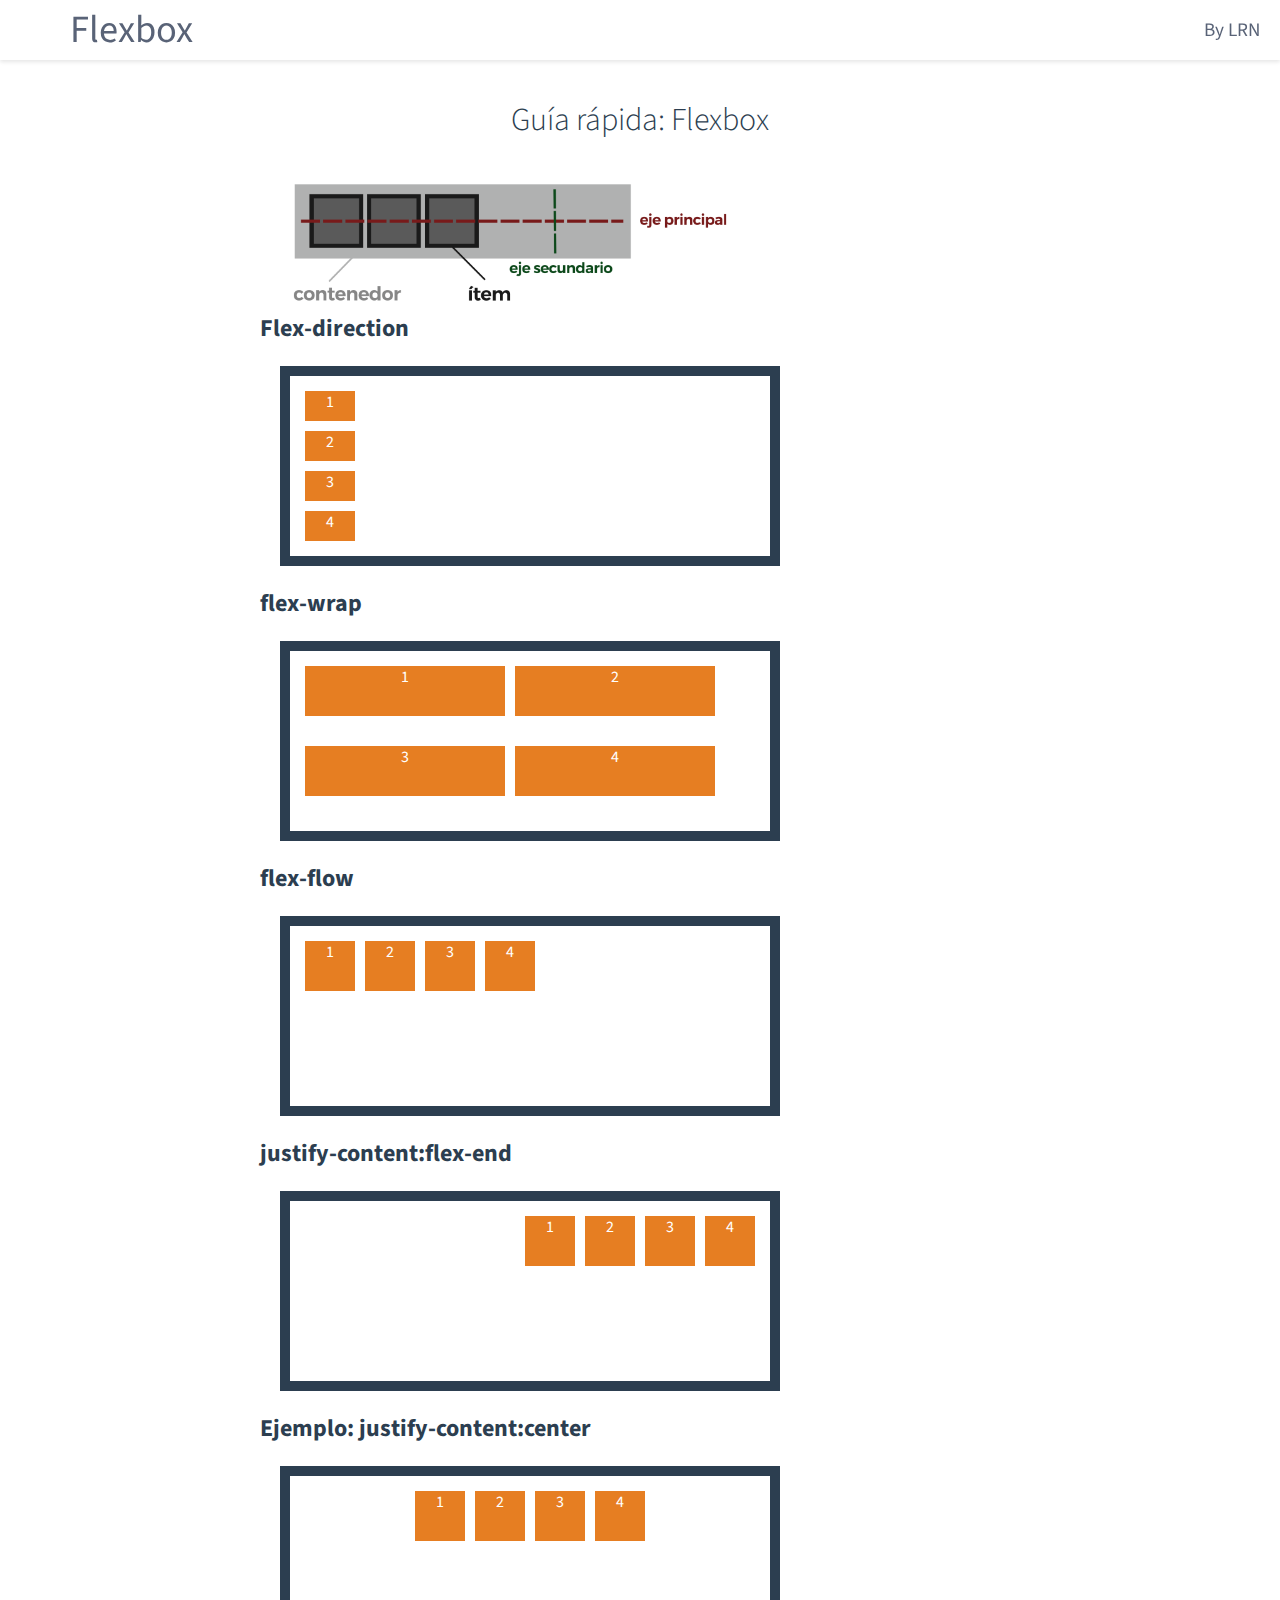
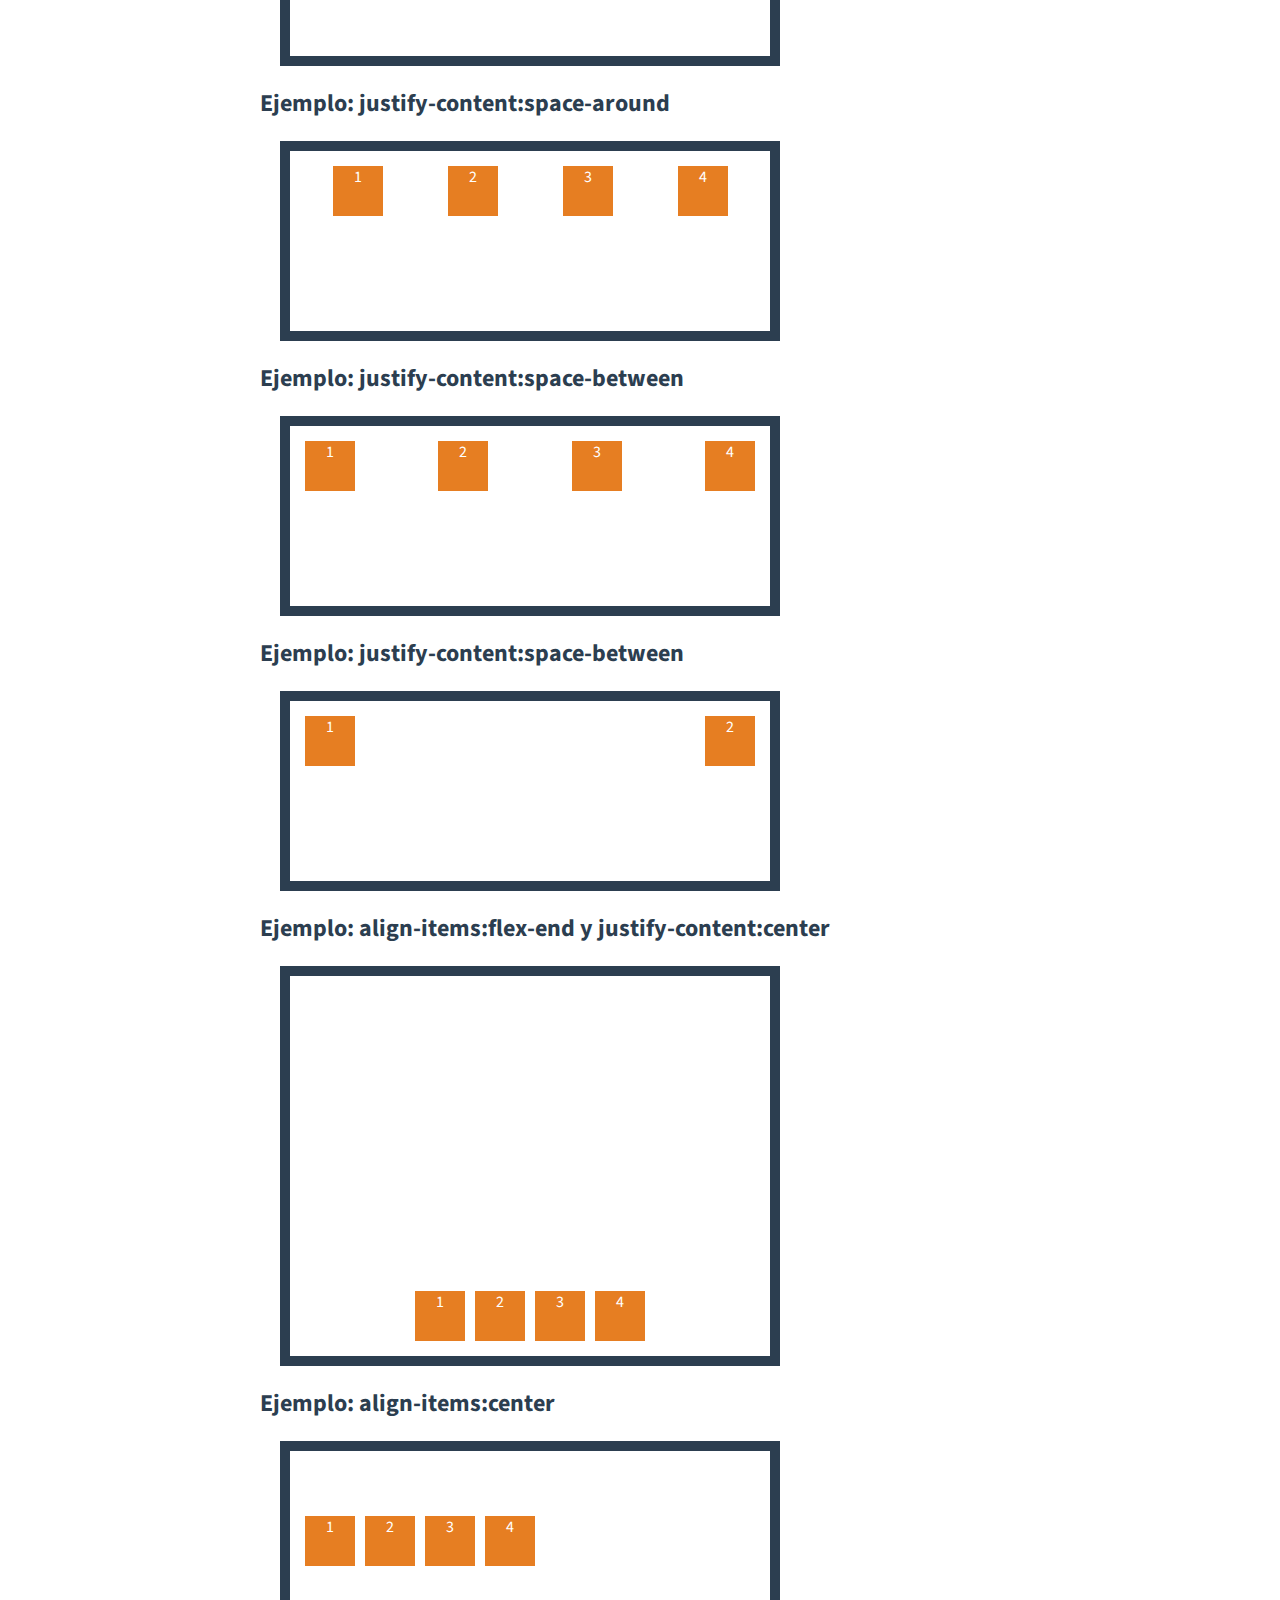
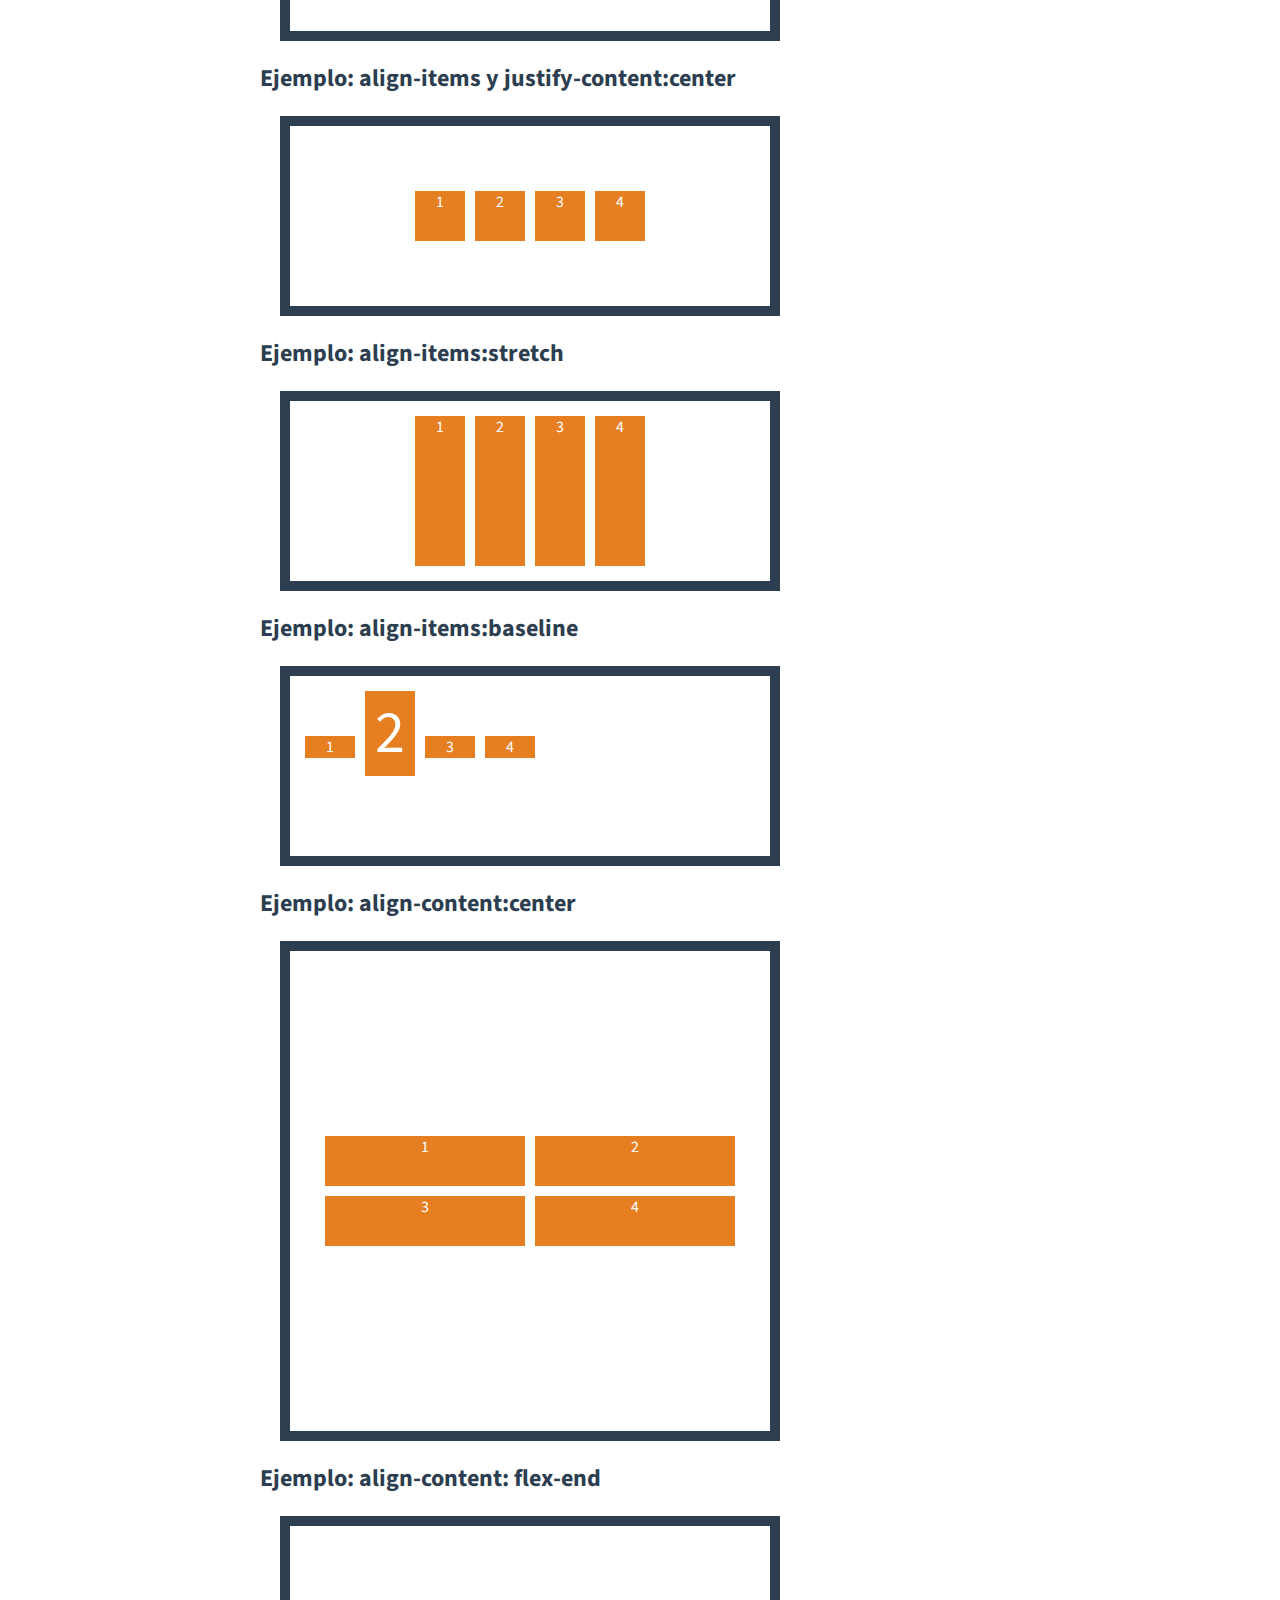
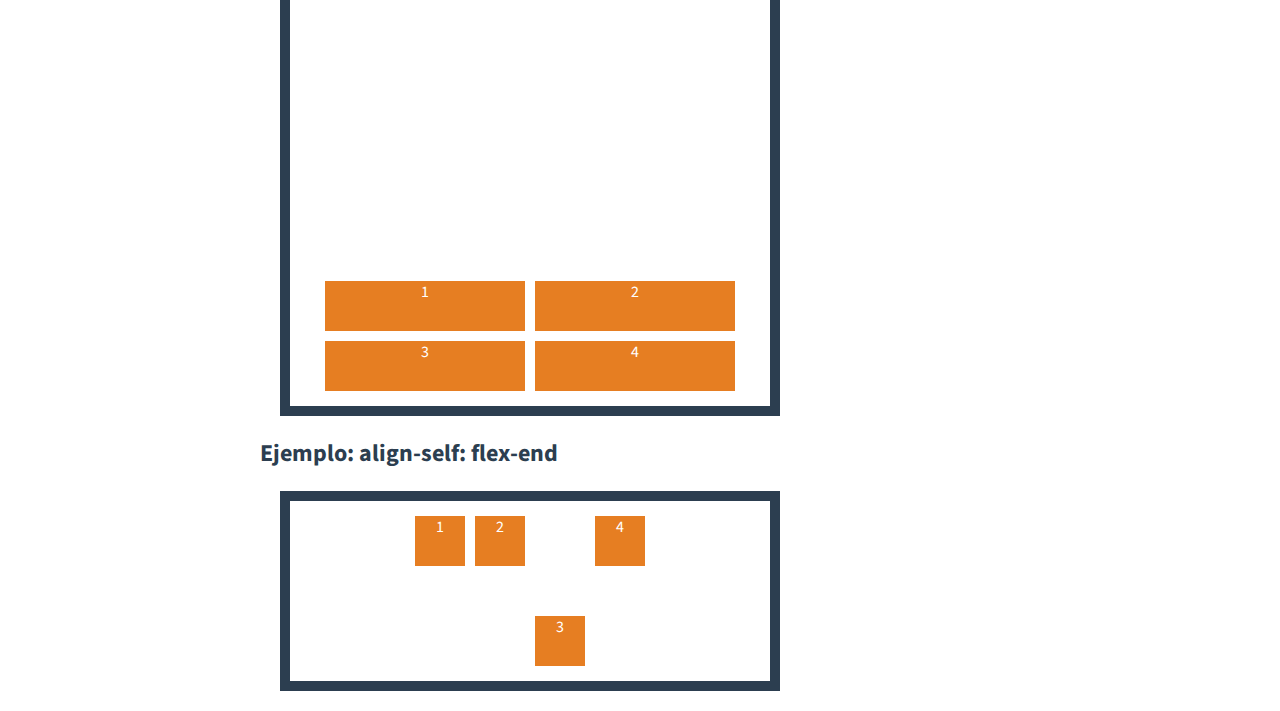
==== flexbox.html @ 5bc09321 "Reestructurando carpetas" ====
<!DOCTYPE html>
<html lang="en">
<head>
	<meta charset="UTF-8">
	<meta name="viewport" content="width=device-width, initial-scale=1.0">
	<meta http-equiv="X-UA-Compatible" content="ie=edge">
	<title>Guía Rápida | Flexbox</title>
	<link href="https://fonts.googleapis.com/css?family=Source+Sans+Pro:300,400,600,700&display=swap" rel="stylesheet">
	<link rel="stylesheet" href="css/base.css">
	<link rel="stylesheet" href="css/flexbox.css">
</head>
<body>
	<header class="header">
		<ul>
			<li class="header-left">
				<img src="assets/icon/css3.svg" alt="">
				<p class="text">Flexbox</p>
			</li>
			<li class="header-right">By LRN</li>
		</ul>
	</header>
	<div class="container">
		<main class="main">
			<div class="main-banner">
				<img class="main-img" src="assets/icon/css3.svg" alt="">
				<h1 class="main-title">Guía rápida: Flexbox</h1>
			</div>
			<div class="main-definition">
				<img class="main-definition-img" src="assets/flex-direction.png" alt="">
				<p class="main-description"></p>
			</div>
		</main>
		<section class="section-examples">
			<div class="example">
				<h2>Flex-direction</h2>
				<div class="contenedor flex-content1">
					<div class="elemento element-flex1">1</div>
					<div class="elemento element-flex1">2</div>
					<div class="elemento element-flex1">3</div>
					<div class="elemento element-flex1">4</div>
				</div>
			</div>
			<div class="example">
				<h2>flex-wrap</h2>
				<div class="contenedor flex-content2">
					<div class="elemento element-flex2">1</div>
					<div class="elemento element-flex2">2</div>
					<div class="elemento element-flex2">3</div>
					<div class="elemento element-flex2">4</div>
				</div>
			</div>
			<div class="example">
				<h2>flex-flow</h2>
				<div class="contenedor flex-content3">
					<div class="elemento element-flex3">1</div>
					<div class="elemento element-flex3">2</div>
					<div class="elemento element-flex3">3</div>
					<div class="elemento element-flex3">4</div>
				</div>
			</div>
			<div class="example">
				<h2>justify-content:flex-end </h2>
				<div class="contenedor flex-content4">
					<div class="elemento element-flex4">1</div>
					<div class="elemento element-flex4">2</div>
					<div class="elemento element-flex4">3</div>
					<div class="elemento element-flex4">4</div>
				</div>
			</div>
			<div class="example">
				<h2>Ejemplo: justify-content:center</h2>
				<div class="contenedor flex-content5">
					<div class="elemento element-flex5">1</div>
					<div class="elemento element-flex5">2</div>
					<div class="elemento element-flex5">3</div>
					<div class="elemento element-flex5">4</div>
				</div>
			</div>
			<div class="example">
				<h2>Ejemplo: justify-content:space-around</h2>
				<div class="contenedor flex-content6">
					<div class="elemento element-flex6">1</div>
					<div class="elemento element-flex6">2</div>
					<div class="elemento element-flex6">3</div>
					<div class="elemento element-flex6">4</div>
				</div>
			</div>
			<div class="example">
				<h2>Ejemplo: justify-content:space-between</h2>
				<div class="contenedor flex-content7">
					<div class="elemento element-flex7">1</div>
					<div class="elemento element-flex7">2</div>
					<div class="elemento element-flex7">3</div>
					<div class="elemento element-flex7">4</div>
				</div>
			</div>
			<div class="example">
				<h2>Ejemplo: justify-content:space-between</h2>
				<div class="contenedor flex-content8">
					<div class="elemento element-flex8">1</div>
					<div class="elemento element-flex8">2</div>
				</div>
			</div>
			<div class="example">
				<h2>Ejemplo: align-items:flex-end y justify-content:center</h2>
				<div class="contenedor flex-content9">
					<div class="elemento element-flex9">1</div>
					<div class="elemento element-flex9">2</div>
					<div class="elemento element-flex9">3</div>
					<div class="elemento element-flex9">4</div>
				</div>
			</div>
			<div class="example">
				<h2>Ejemplo: align-items:center</h2>
				<div class="contenedor flex-content10">
					<div class="elemento element-flex10">1</div>
					<div class="elemento element-flex10">2</div>
					<div class="elemento element-flex10">3</div>
					<div class="elemento element-flex10">4</div>
				</div>
			</div>
			<div class="example">
				<h2>Ejemplo: align-items y justify-content:center</h2>
				<div class="contenedor flex-content11">
					<div class="elemento element-flex11">1</div>
					<div class="elemento element-flex11">2</div>
					<div class="elemento element-flex11">3</div>
					<div class="elemento element-flex11">4</div>
				</div>
			</div>
			<div class="example">
				<h2>Ejemplo: align-items:stretch</h2>
				<div class="contenedor flex-content12">
					<div class="elemento element-flex12">1</div>
					<div class="elemento element-flex12">2</div>
					<div class="elemento element-flex12">3</div>
					<div class="elemento element-flex12">4</div>
				</div>
			</div>
			<div class="example">
				<h2>Ejemplo: align-items:baseline</h2>
				<div class="contenedor flex-content13">
					<div class="elemento element-flex13">1</div>
					<div class="elemento element-flex13 elemento2">2</div>
					<div class="elemento element-flex13">3</div>
					<div class="elemento element-flex13">4</div>
				</div>
			</div>
			<div class="example">
				<h2>Ejemplo: align-content:center</h2>
				<div class="contenedor flex-content14">
					<div class="elemento element-flex14">1</div>
					<div class="elemento element-flex14">2</div>
					<div class="elemento element-flex14">3</div>
					<div class="elemento element-flex14">4</div>
				</div>
			</div>
			<div class="example">
				<h2>Ejemplo: align-content: flex-end</h2>
				<div class="contenedor flex-content15">
					<div class="elemento element-flex15">1</div>
					<div class="elemento element-flex15">2</div>
					<div class="elemento element-flex15">3</div>
					<div class="elemento element-flex15">4</div>
				</div>
			</div>
			<div class="example">
				<h2>Ejemplo: align-self: flex-end</h2>
				<div class="contenedor flex-content16">
					<div class="elemento element-flex16">1</div>
					<div class="elemento element-flex16">2</div>
					<div class="elemento element-flex16 elemento3">3</div>
					<div class="elemento element-flex16">4</div>
				</div>
			</div>
		</section>
	</div>
</body>
</html>
---- css/base.css ----
* {
  padding: 0;
  margin: 0;
  border: 0;
  outline: 0;
  box-sizing: border-box;
  font-family: 'Source Sans Pro', sans-serif;
  color: #596377; 
}

a, 
a:link, 
a:visited, 
a:hover,
a:active {
  color: inherit;
  text-decoration:none;
}

ol,
ul {
  list-style: none;
}

h1, h2, h3 {
  color: #2c3e50;
}

/** Header **/

.header {
  background-color: #FFF;  
  position: sticky;
  top: 0;
  z-index: 100;  
  box-shadow: 0px 2px 4px rgba(0,0,0,0.1);
  width: 100%;  
}

.header ul {
  height: 60px;
  display: flex;
  justify-content: space-between;
  align-items: center;
  padding: 0 20px;
}

.header-left {
  display: flex;
  align-items: center;
}

.header-left img {
  width: 30px;
}

.header-left .text {
  margin-left: 10px;
  font-size: 1.6em;
}

.header-left img {
  max-width: 40px;
}

.header-right {
  font-size: 1.2em;
}

@media screen and (min-width: 760px) {
  .header-left img {
    width: 40px;
  }

  .header-left .text {
    font-size: 2.4em;    
  }
}

/* Main */
.container {
  max-width: 350px;
  margin: 0 auto;
}

.main-banner {
  display: flex;
  justify-content: center;
  align-items: center;
  margin: 30px auto;
}

.main-title {
  font-weight: 300;
  font-size: 2em;
}

.main-img {
  height: 60px;
}

.main-definition-img { max-width: 300px;}


@media (min-width: 768px) {
  .container { max-width: 760px; }
  .main-definition-img { max-width: 500px;}
}

@media screen and (min-width: 1366px) {
  .container { max-width: 1200px; }
}

@media screen and (min-width: 1440px) {
  .container { max-width: 1400px; }
}

@media screen and (max-width: 320px) {
  .container {
    max-width: 300px;
  }
}
---- css/flexbox.css ----
.contenedor { 
			width: 500px;
			height: 200px;
			background: #FFF;
			padding: 10px;
			border: 10px solid #2C3E50;
			margin: 20px;
		}

		.elemento {
			color: #FFF;
			margin: 5px;
			background: #E67E22;
			text-align: center;
			
			/*height: 50px;*/
		}

		.element-flex1 {
			width: 50px;
			height: 50px;
		}

		.flex-content1 {
			display: flex;
			/* flex-direction: row | column | row-reverse | column-reverse*/
			flex-direction: column;
		}

		.flex-content2 {
			display: flex;
			/* Si un elemento no cabe lo baja si es wrap, si es no-wrap se ajusta a una linea no respeta el ancho y no los centra, va de izquierda a derecha*/
			/* flex-wrap: no-wrap | wrap | wrap-reverse */
			flex-wrap: wrap;
		}

		.element-flex2 {
			width: 200px;
			height: 50px;
		}
		
		.flex-content3 {
			display: flex;
			/* flex-flow: Es un atajo de flex-direction y flex-wrap */
			flex-flow: row wrap;
		}

		.element-flex3 {
			width: 50px;
			height: 50px;
		}

		.flex-content4 {
			display: flex;
			/* justify-content: flex-start | flex-end | center | space-around | space-between */
			justify-content: flex-end;
		}

		.element-flex4 {
			width: 50px;
			height: 50px;
		}

		.flex-content5 {
			display: flex;
			justify-content: center;
		}

		.element-flex5 {
			width: 50px;
			height: 50px;
		}

		.flex-content6 {
			display: flex;
			justify-content: space-around;
		}

		.element-flex6 {
			width: 50px;
			height: 50px;
		}
		
		.flex-content7 {
			display: flex;
			justify-content: space-between;
		}
		.element-flex7 {
			width: 50px;
			height: 50px;
		}
		.flex-content8 {
			display: flex;
			justify-content: space-between;
		}
		.element-flex8 {
			width: 50px;
			height: 50px;
		}
		.flex-content9 {
			display: flex;
			height: 400px;
			/* Posicionar verticalmente, en una sola linea */
			/* align-items: flex-start | flex-end | center | stretch | baseline */
			align-items: flex-end;
			justify-content: center;
		}
		.element-flex9 {
			width: 50px;
			height: 50px;
		}
		.flex-content10 {
			display: flex;
			align-items: center;
		}
		.element-flex10 {
			width: 50px;
			height: 50px;
		}
		.flex-content11 {
			display: flex;
			justify-content: center;
			align-items: center;
		}
		.element-flex11 {
			width: 50px;
			height: 50px;
		}
		.flex-content12 {
			display: flex;
			justify-content: center;
			/* abarca el 100% de vertical */
			align-items: stretch;
		}
		.element-flex12 {
			width: 50px;
			/*altura automatico;*/
		}
		.flex-content13 {
			display: flex;
			/* el CONTENIDO de su elemento esta alineado*/
			align-items:baseline;
		}
		.elemento2 {
			font-size: 60px;
		}
		.element-flex13 {
			width: 50px;
			
		}
		.flex-content14 {
			height: 500px;
			display: flex;
			
			flex-wrap: wrap;
			justify-content: center;
			/* Alinea grupos de elementos*/
			/* align-content: flex-start | flex-end | center | stretch | space-between | space-around */
			align-content: center;
		}
		.element-flex14 {
			width: 200px;
			height: 50px;
		}
		.flex-content15 {
			height: 500px;
			display: flex;
			
			flex-wrap: wrap;
			justify-content: center;
			align-content: flex-end;
		}
		.element-flex15 {
			width: 200px;
			height: 50px;
		}
		.flex-content16 {
			height: 200px;
			display: flex;
			justify-content: center;
			align-content: center;
		}
		.element-flex16 {
			width: 50px;
			height: 50px;
		}
		.elemento3 {
			/* align-self: flex-start | flex-end | center | stretch | baseline */
			align-self: flex-end;
		}
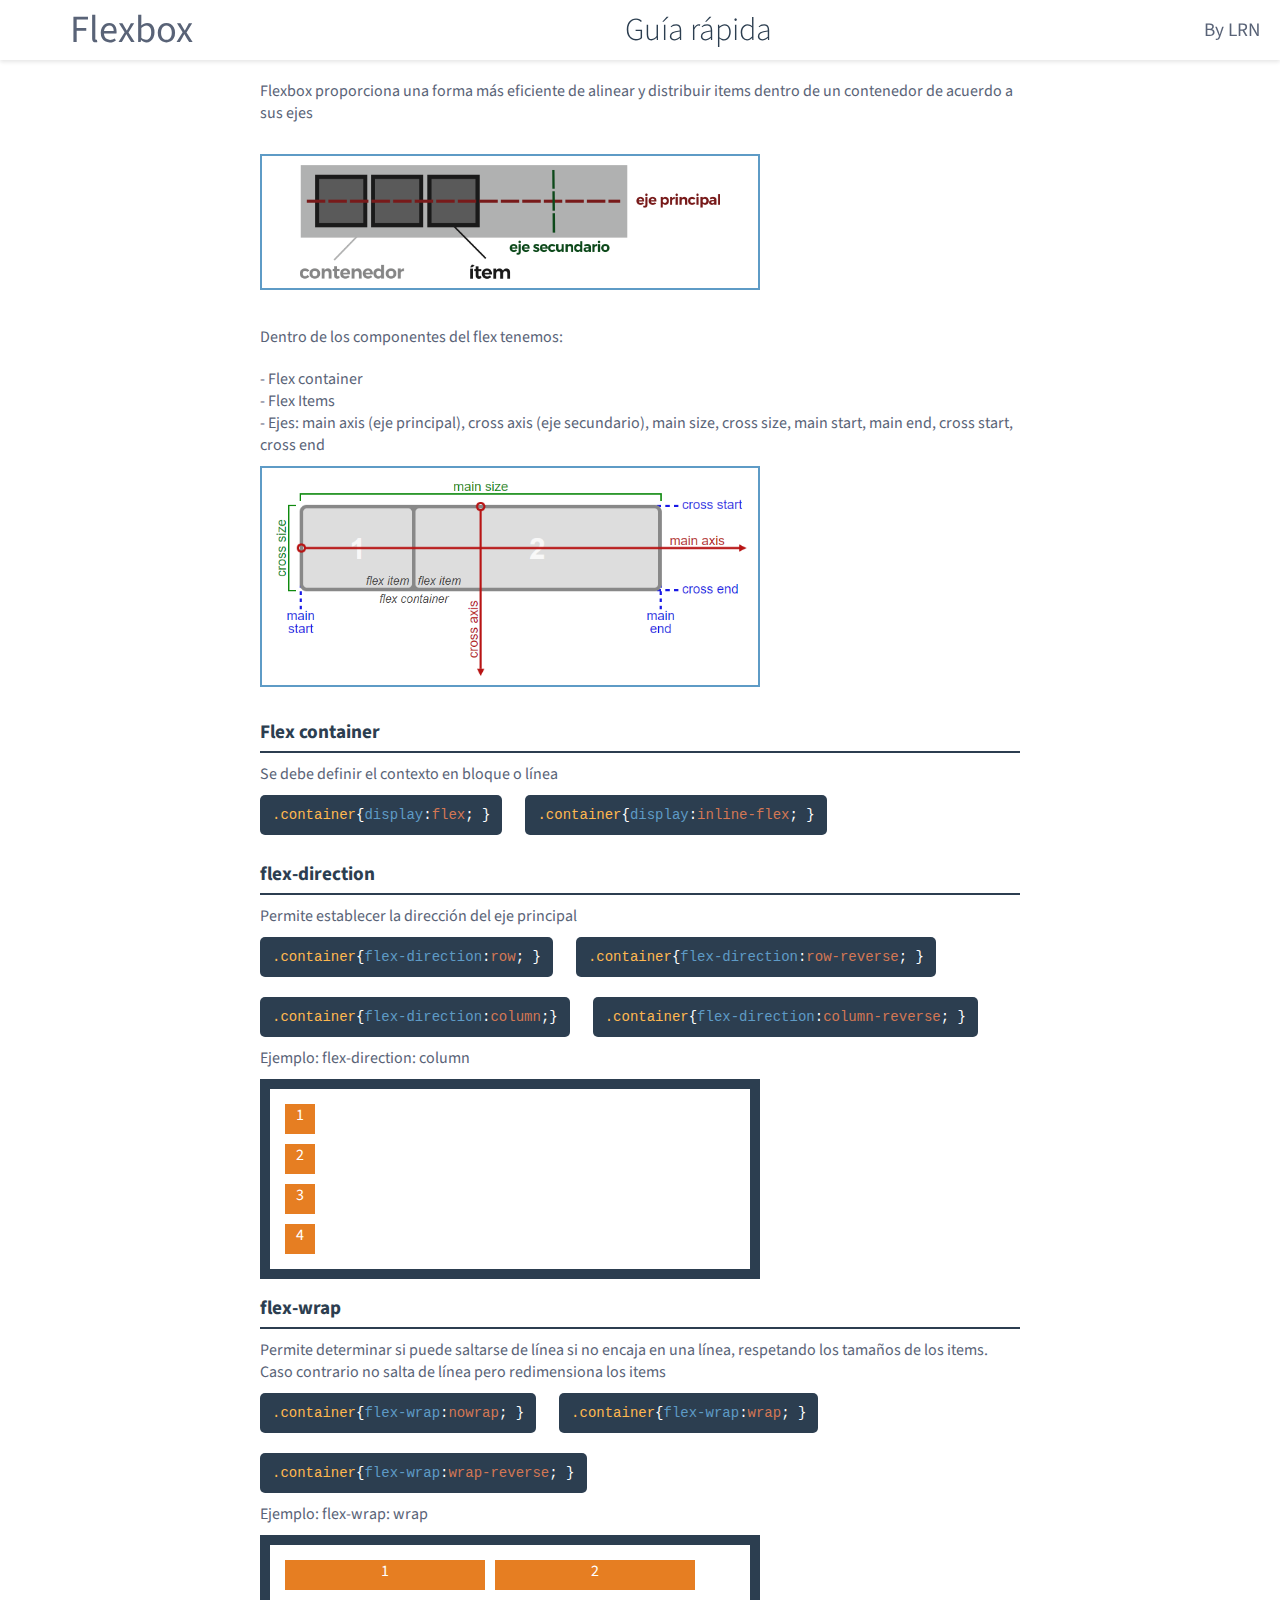
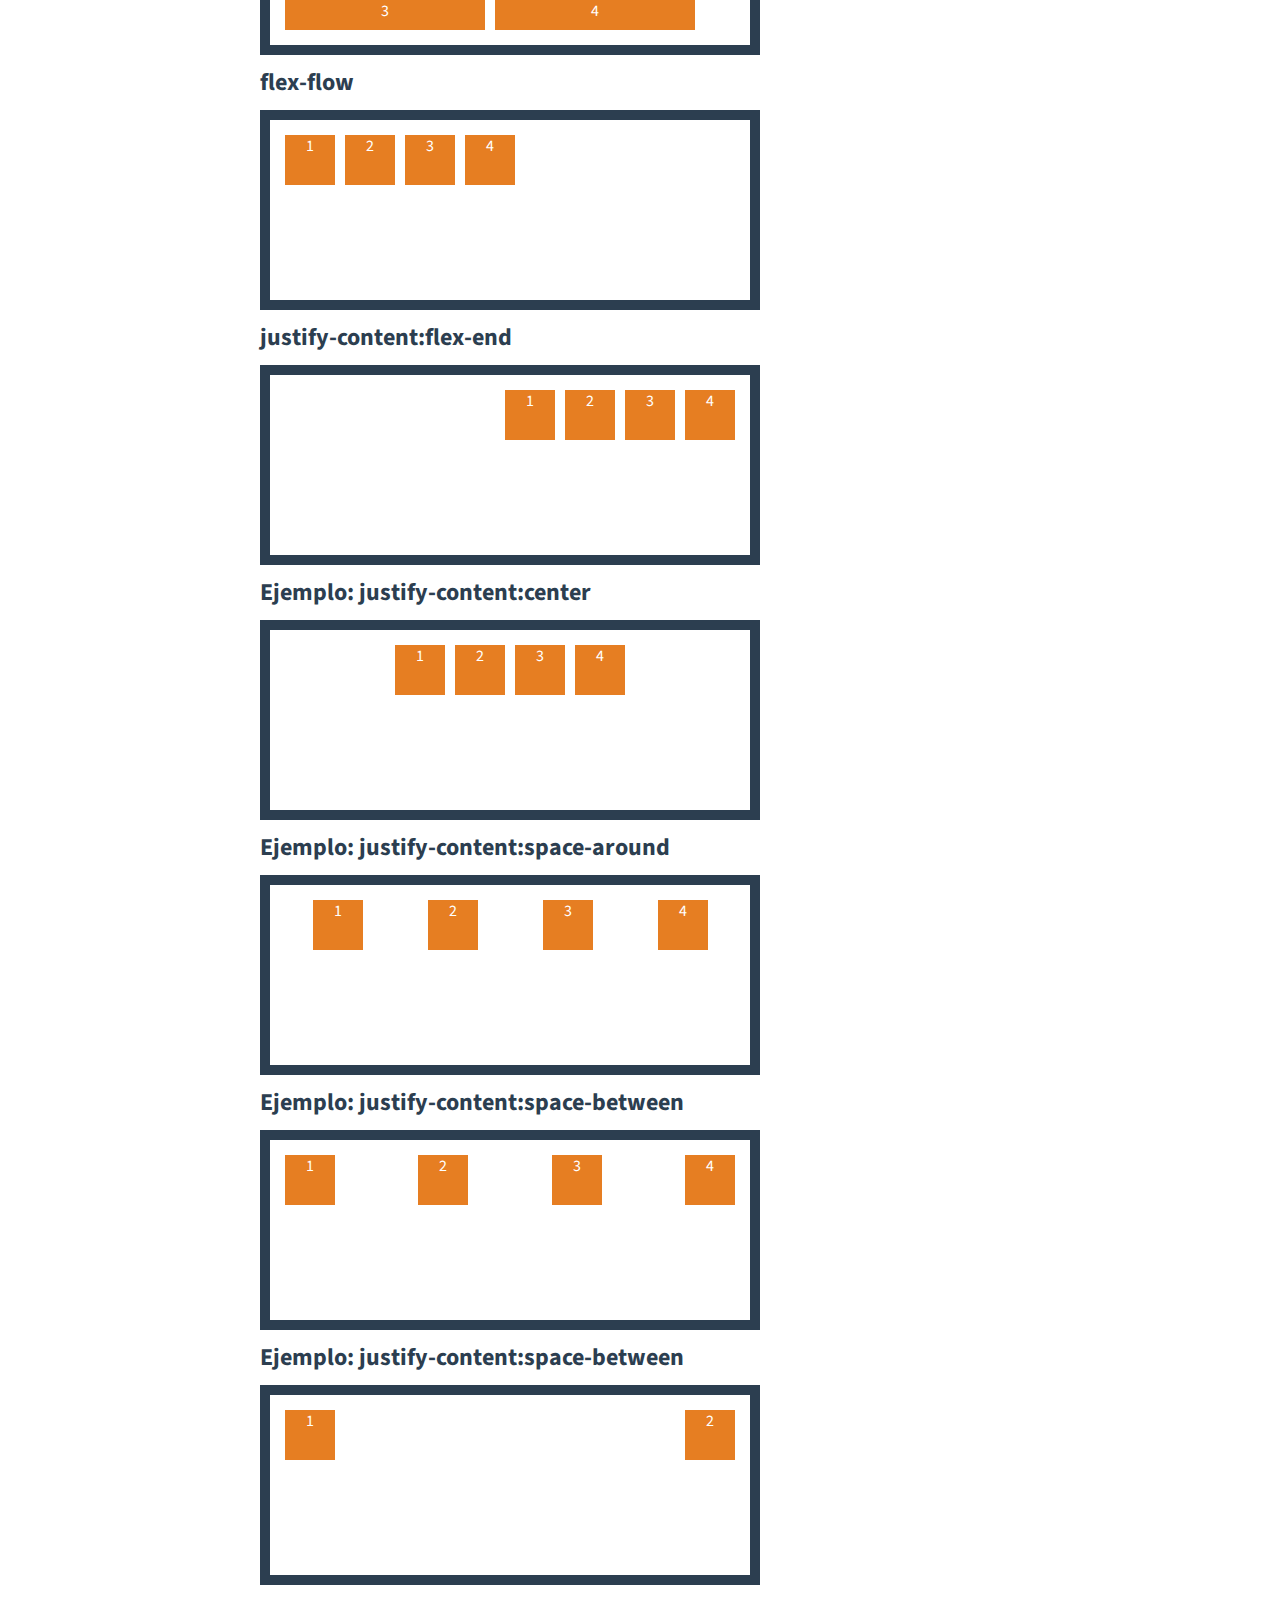
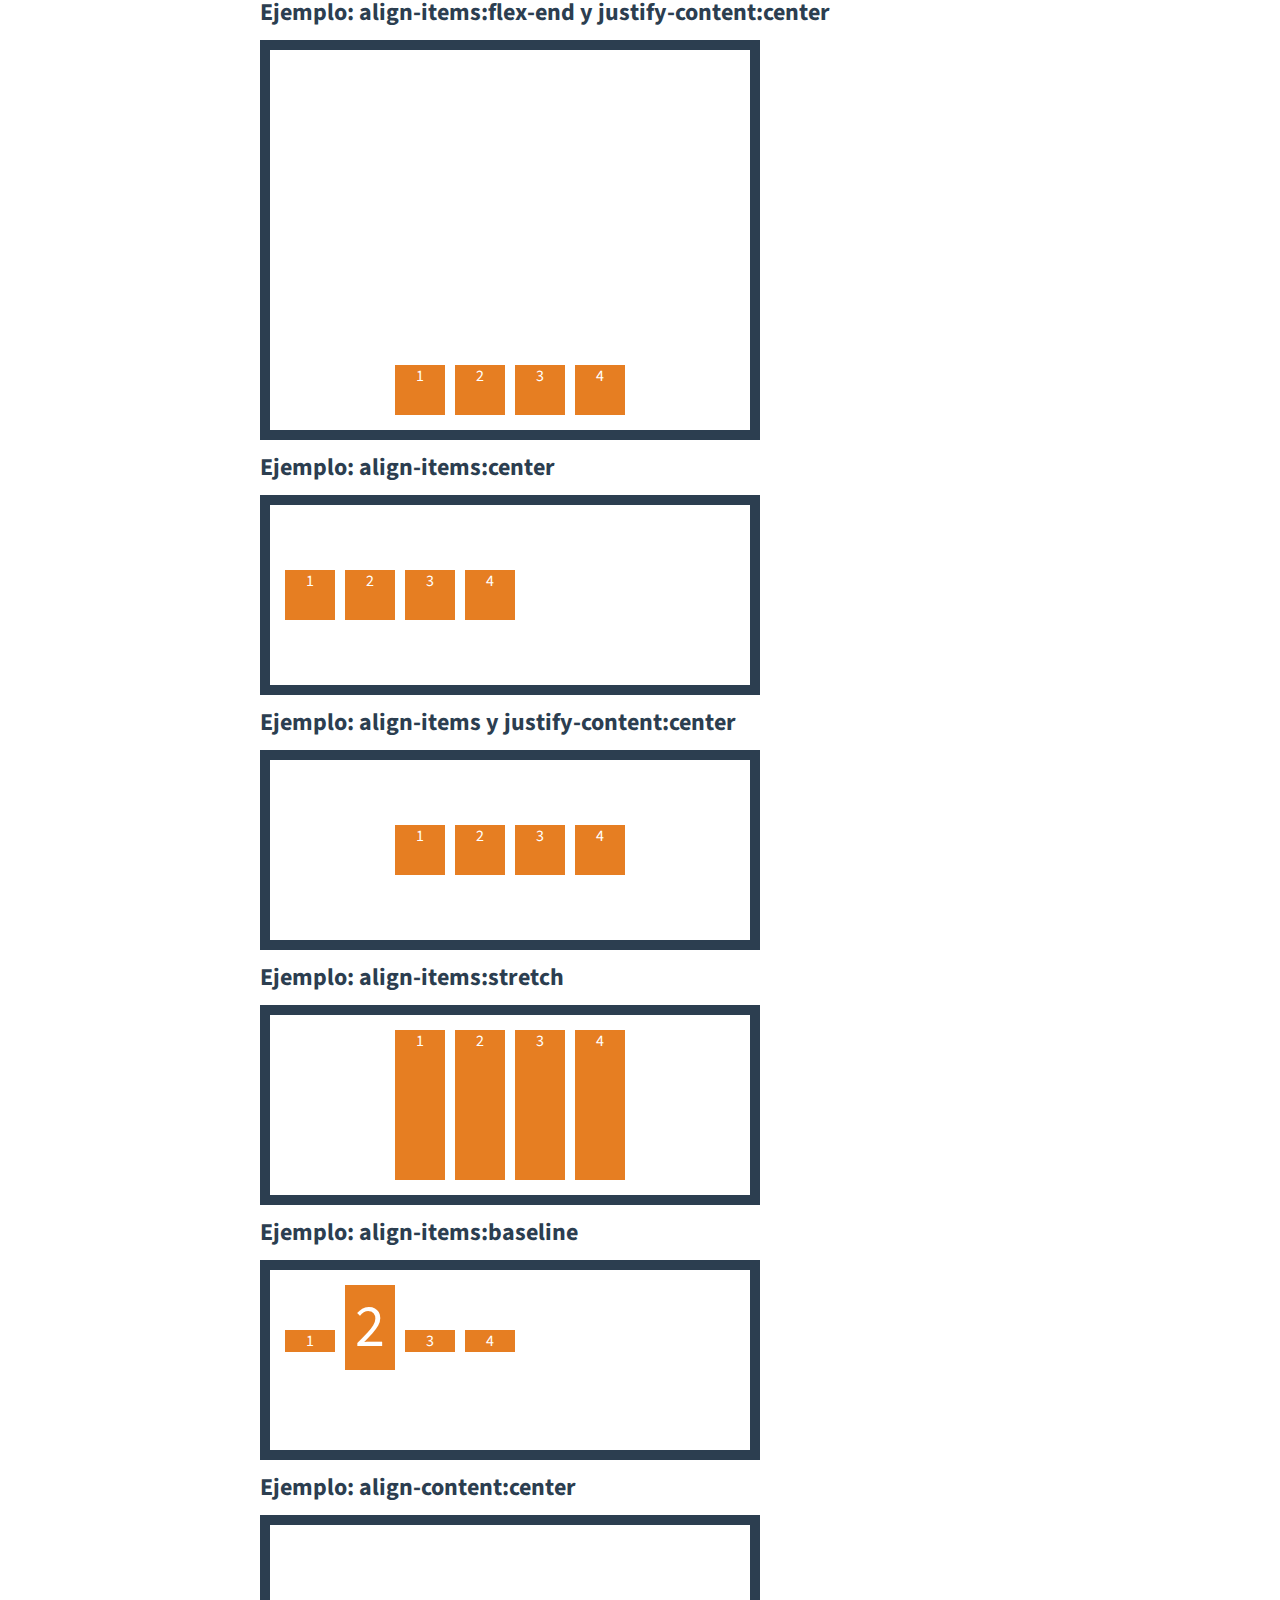
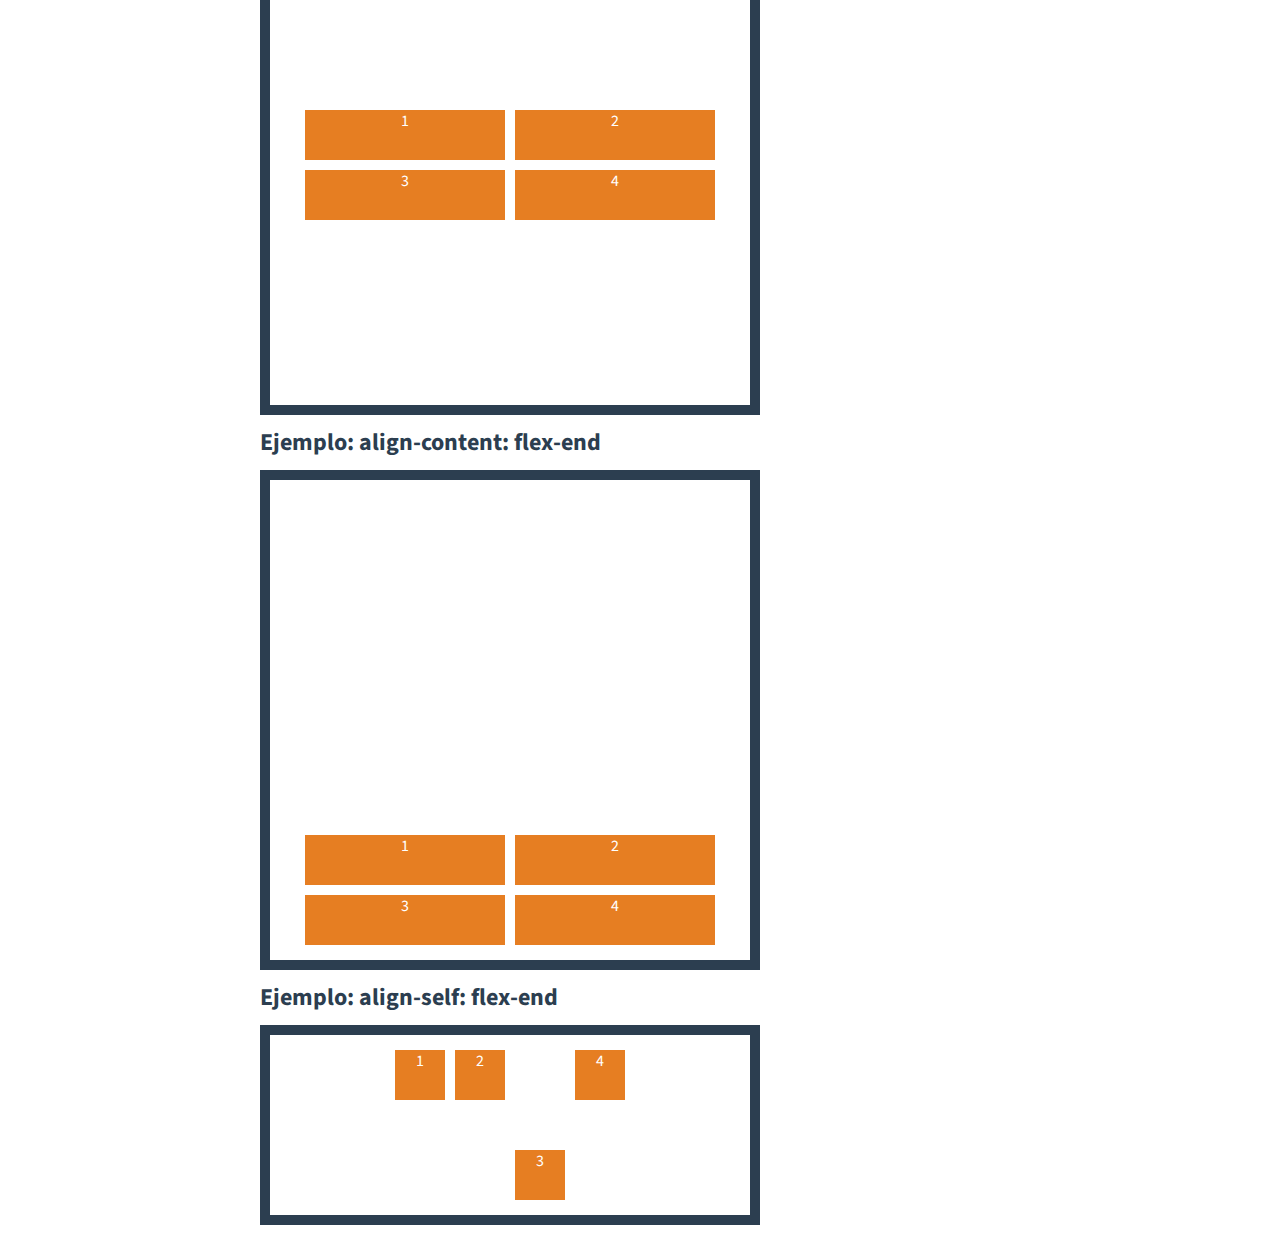
==== commit 64612f72: "Avance de ejemplos" ====
--- a/flexbox.html
+++ b/flexbox.html
@@ -5,6 +5,7 @@
 	<meta name="viewport" content="width=device-width, initial-scale=1.0">
 	<meta http-equiv="X-UA-Compatible" content="ie=edge">
 	<title>Guía Rápida | Flexbox</title>
+	<link rel="icon" type="image/jpg" href="/assets/icon/css3.jpg">
 	<link href="https://fonts.googleapis.com/css?family=Source+Sans+Pro:300,400,600,700&display=swap" rel="stylesheet">
 	<link rel="stylesheet" href="css/base.css">
 	<link rel="stylesheet" href="css/flexbox.css">
@@ -16,23 +17,70 @@
 				<img src="assets/icon/css3.svg" alt="">
 				<p class="text">Flexbox</p>
 			</li>
+			<li><h1 class="main-title">Guía rápida</h1></li>
 			<li class="header-right">By LRN</li>
 		</ul>
 	</header>
 	<div class="container">
 		<main class="main">
-			<div class="main-banner">
-				<img class="main-img" src="assets/icon/css3.svg" alt="">
-				<h1 class="main-title">Guía rápida: Flexbox</h1>
-			</div>
 			<div class="main-definition">
-				<img class="main-definition-img" src="assets/flex-direction.png" alt="">
-				<p class="main-description"></p>
+					<p class="main-description">Flexbox proporciona una forma más eficiente de alinear y distribuir items dentro de un contenedor de acuerdo a sus ejes</p>
+				<img class="main-definition-img" src="assets/img/flex-direction.png" alt="">
+				<p class="main-description">Dentro de los componentes del flex tenemos: 
+					<ul>
+						<li>- Flex container</li>
+						<li>- Flex Items<li>
+						<li>- Ejes: main axis (eje principal), cross axis (eje secundario), main size, cross size, main start, main end, cross start, cross end</li>
+					</ul>
+				</p>
+				<img  class="main-definition-img" src="assets/img/flex-components.jpg" alt="">				
 			</div>
 		</main>
-		<section class="section-examples">
-			<div class="example">
-				<h2>Flex-direction</h2>
+		<section>
+			<h2 class="main-subtitle">Flex container</h2>
+			<p>Se debe definir el contexto en bloque o línea</p>
+			<code class="code">
+				<span class="selector">.container </span>
+				{
+					<span class="property">display</span>: <span class="value">flex</span> ; 
+				}
+			</code>
+			<code class="code">
+				<span class="selector">
+					.container </span>{
+						<span class="property">display</span>: <span class="value">inline-flex</span>;
+					}
+			</code>
+		</section>
+		<section>
+			<h2 class="main-subtitle">flex-direction</h2>
+			<p>Permite establecer la dirección del eje principal</p>
+			<code class="code">
+				<span class="selector">
+				.container </span>{
+					<span class="property">flex-direction</span>: <span class="value">row</span>;
+				}
+			</code>					
+			<code class="code">
+				<span class="selector">.container </span>
+				{
+					<span class="property">flex-direction</span>: <span class="value">row-reverse</span>;
+				}
+			</code>
+			<div>
+				<code class="code">
+					<span class="selector">
+					.container 
+				</span>{
+						<span class="property">flex-direction</span>: <span class="value">column</span>;}
+				</code>
+				<code class="code">
+					<span class="selector">
+					.container </span>{
+						<span class="property">flex-direction</span>: <span class="value">column-reverse</span>;
+					}
+				</code>
+				<p>Ejemplo: flex-direction: column</p>
 				<div class="contenedor flex-content1">
 					<div class="elemento element-flex1">1</div>
 					<div class="elemento element-flex1">2</div>
@@ -40,15 +88,37 @@
 					<div class="elemento element-flex1">4</div>
 				</div>
 			</div>
-			<div class="example">
-				<h2>flex-wrap</h2>
-				<div class="contenedor flex-content2">
-					<div class="elemento element-flex2">1</div>
-					<div class="elemento element-flex2">2</div>
-					<div class="elemento element-flex2">3</div>
-					<div class="elemento element-flex2">4</div>
-				</div>
-			</div>
+		</section>
+		<section>
+			<h2 class="main-subtitle">flex-wrap</h2>
+			<p>Permite determinar si puede saltarse de línea si no encaja en una línea, respetando los tamaños de los items. Caso contrario no salta de línea pero redimensiona los items</p>
+			<code class="code">
+				<span class="selector">
+				.container </span>{
+					<span class="property">flex-wrap</span>: <span class="value">nowrap</span>;
+				}
+			</code>
+			<code class="code">
+				<span class="selector">
+				.container </span>{
+					<span class="property">flex-wrap</span>: <span class="value">wrap</span>;
+				}
+			</code>			
+			<code class="code">
+				<span class="selector">
+				.container </span>{
+					<span class="property">flex-wrap</span>: <span class="value">wrap-reverse</span>;
+				}
+			</code>	
+			<p>Ejemplo: flex-wrap: wrap</p>
+			<div class="contenedor flex-content2">
+				<div class="elemento element-flex2">1</div>
+				<div class="elemento element-flex2">2</div>
+				<div class="elemento element-flex2">3</div>
+				<div class="elemento element-flex2">4</div>
+			</div>
+		</section>		
+		<section>
 			<div class="example">
 				<h2>flex-flow</h2>
 				<div class="contenedor flex-content3">
--- a/css/base.css
+++ b/css/base.css
@@ -99,12 +99,50 @@
   height: 60px;
 }
 
-.main-definition-img { max-width: 300px;}
+.main-definition-img { 
+  max-width: 300px;
+  margin: 10px auto;
+  padding: 5px;
+  border: 2px solid #5E9BC6;
+}
 
+.main-subtitle {
+  font-size: 1.2em;
+  padding-bottom: 5px;
+  margin: 15px auto 10px;
+  border-bottom: 2px solid #2c3e50;
+}
+
+.code {
+  display: inline-flex;
+  background-color: #2c3e50;
+  color: #FFF;
+  padding: 12px;
+  margin: 10px 20px 10px 0px;
+  font-family: monospace;
+  font-size: 14px;
+  border-radius: 5px;
+}
+
+.selector {
+  font-family: inherit;
+  color: #FFB84F;
+}
+
+.property {
+  font-family: inherit;
+  color: #5E9BC6;
+}
+
+.value {
+  font-family: inherit;
+  color: #D37754;
+}
 
 @media (min-width: 768px) {
   .container { max-width: 760px; }
   .main-definition-img { max-width: 500px;}
+  .main-description { margin: 20px auto; }
 }
 
 @media screen and (min-width: 1366px) {
@@ -115,8 +153,6 @@
   .container { max-width: 1400px; }
 }
 
-@media screen and (max-width: 320px) {
-  .container {
-    max-width: 300px;
-  }
+@media screen and (max-width: 320px) {  
+  .container { max-width: 300px; }
 }
--- a/css/flexbox.css
+++ b/css/flexbox.css
@@ -1,12 +1,12 @@
 
 
 		.contenedor { 
-			width: 500px;
+			width: 300px;
 			height: 200px;
 			background: #FFF;
-			padding: 10px;
+			padding: 0;
 			border: 10px solid #2C3E50;
-			margin: 20px;
+			margin: 10px auto;
 		}
 
 		.elemento {
@@ -14,13 +14,11 @@
 			margin: 5px;
 			background: #E67E22;
 			text-align: center;
-			
-			/*height: 50px;*/
 		}
 
 		.element-flex1 {
-			width: 50px;
-			height: 50px;
+			width: 30px;
+			height: 30px;
 		}
 
 		.flex-content1 {
@@ -34,11 +32,12 @@
 			/* Si un elemento no cabe lo baja si es wrap, si es no-wrap se ajusta a una linea no respeta el ancho y no los centra, va de izquierda a derecha*/
 			/* flex-wrap: no-wrap | wrap | wrap-reverse */
 			flex-wrap: wrap;
+			height: 120px;
 		}
 
 		.element-flex2 {
 			width: 200px;
-			height: 50px;
+			height: 30px;
 		}
 		
 		.flex-content3 {
@@ -189,4 +188,12 @@
 		.elemento3 {
 			/* align-self: flex-start | flex-end | center | stretch | baseline */
 			align-self: flex-end;
+		}
+
+		@media screen and (min-width: 768px) {
+			.contenedor {
+				width: 500px; 
+				margin: 10px 0;
+				padding: 10px; 
+			}
 		}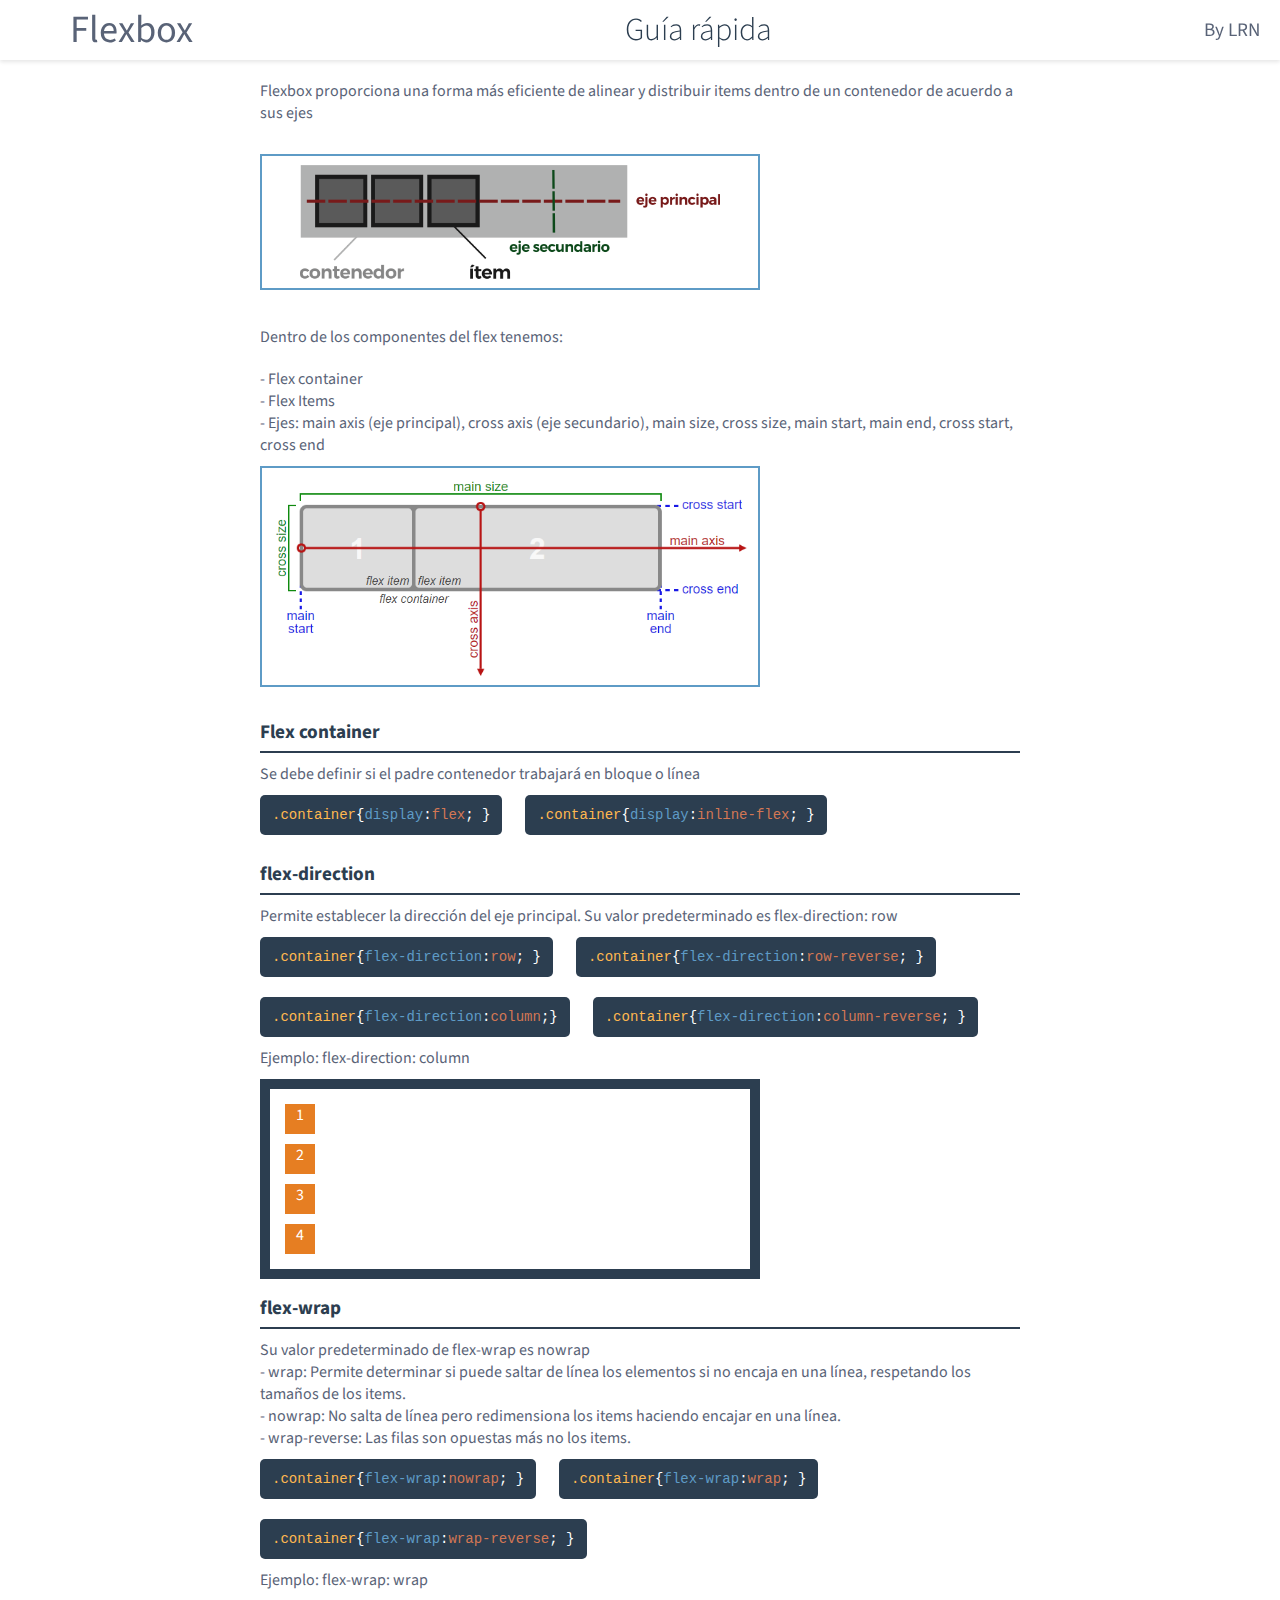
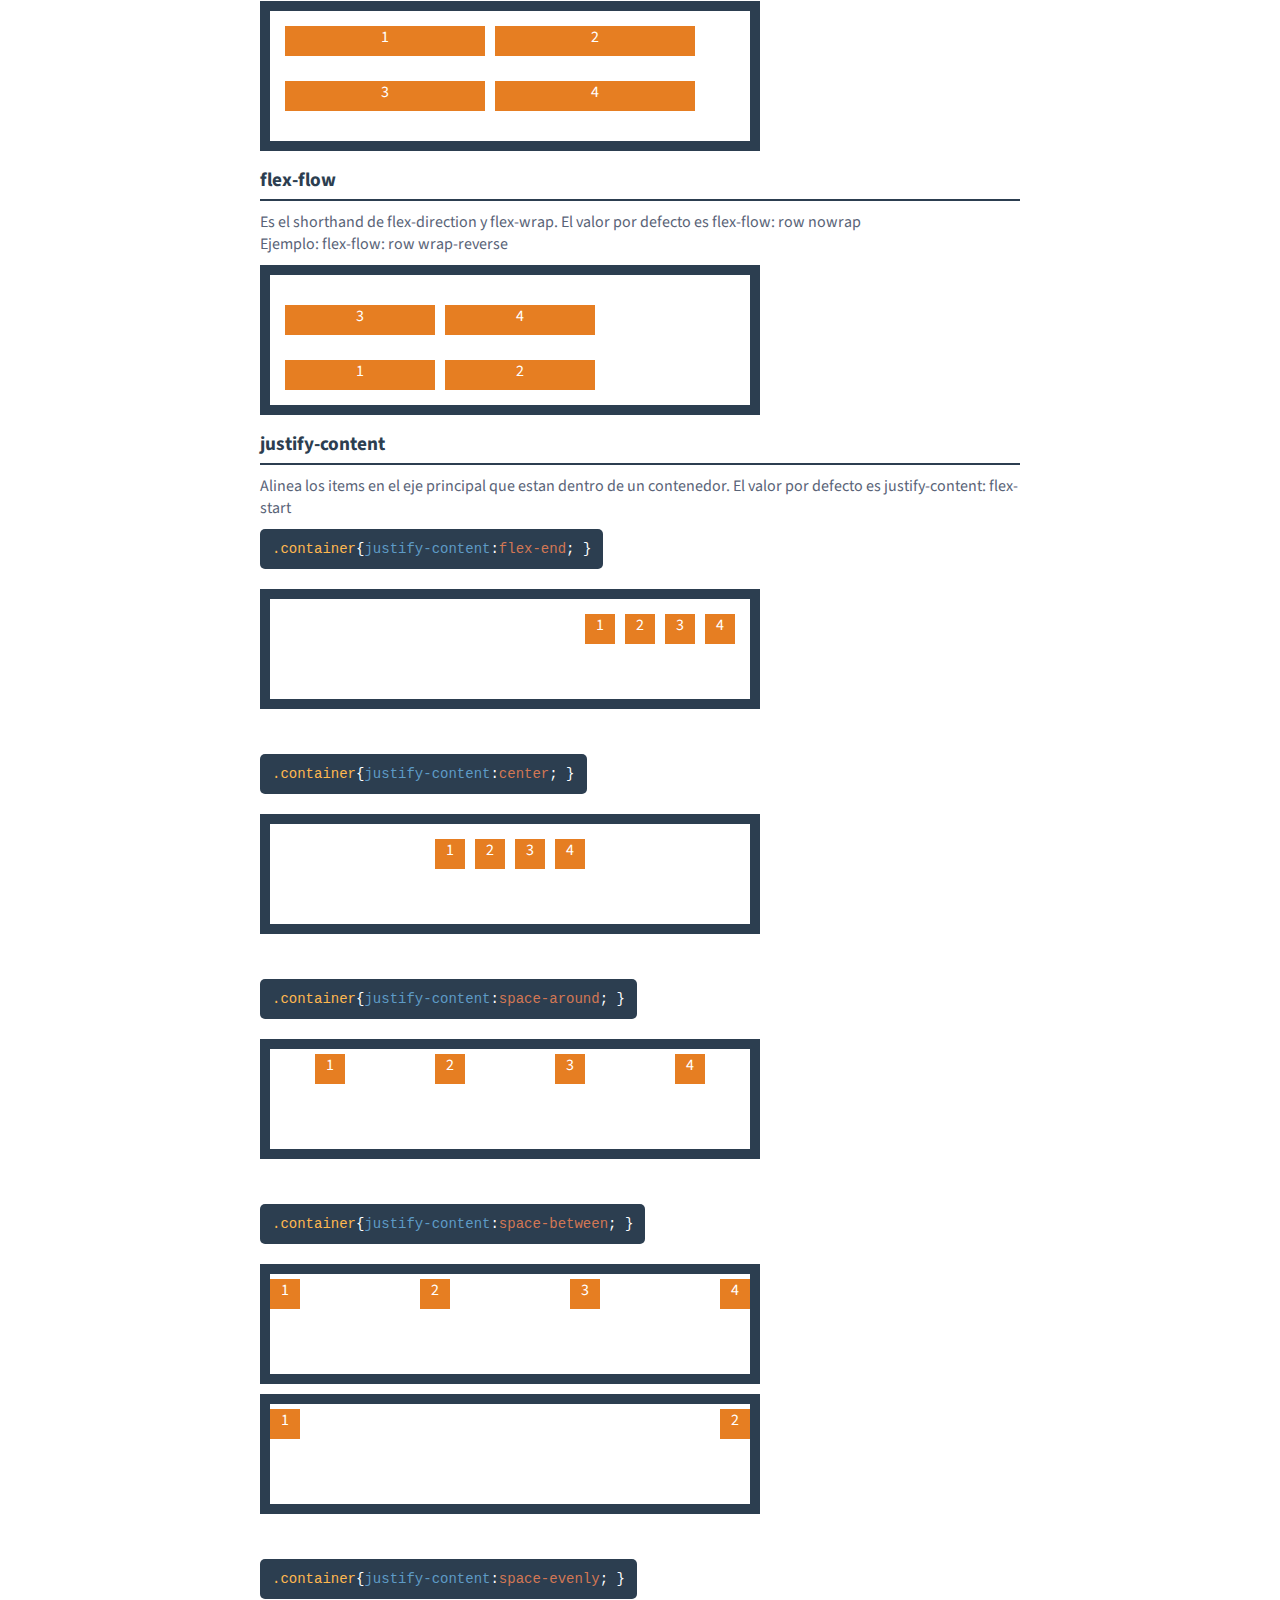
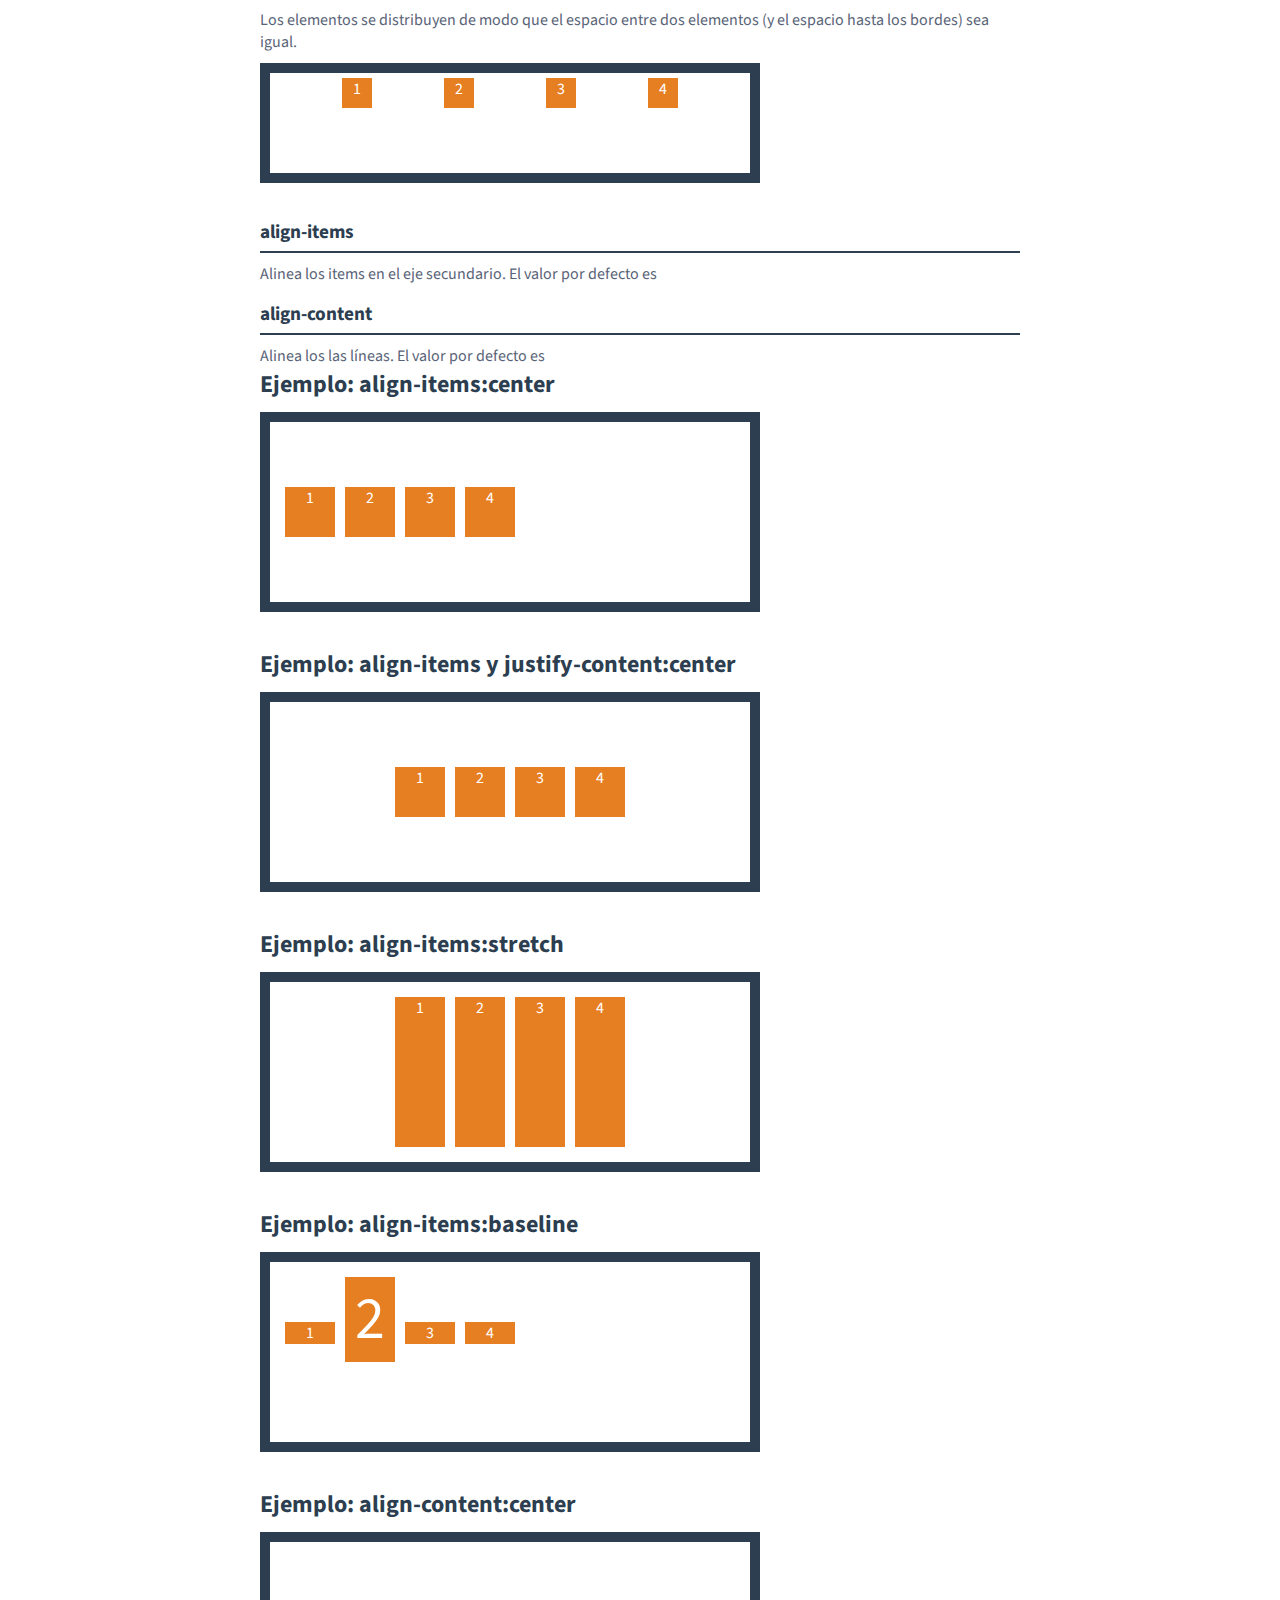
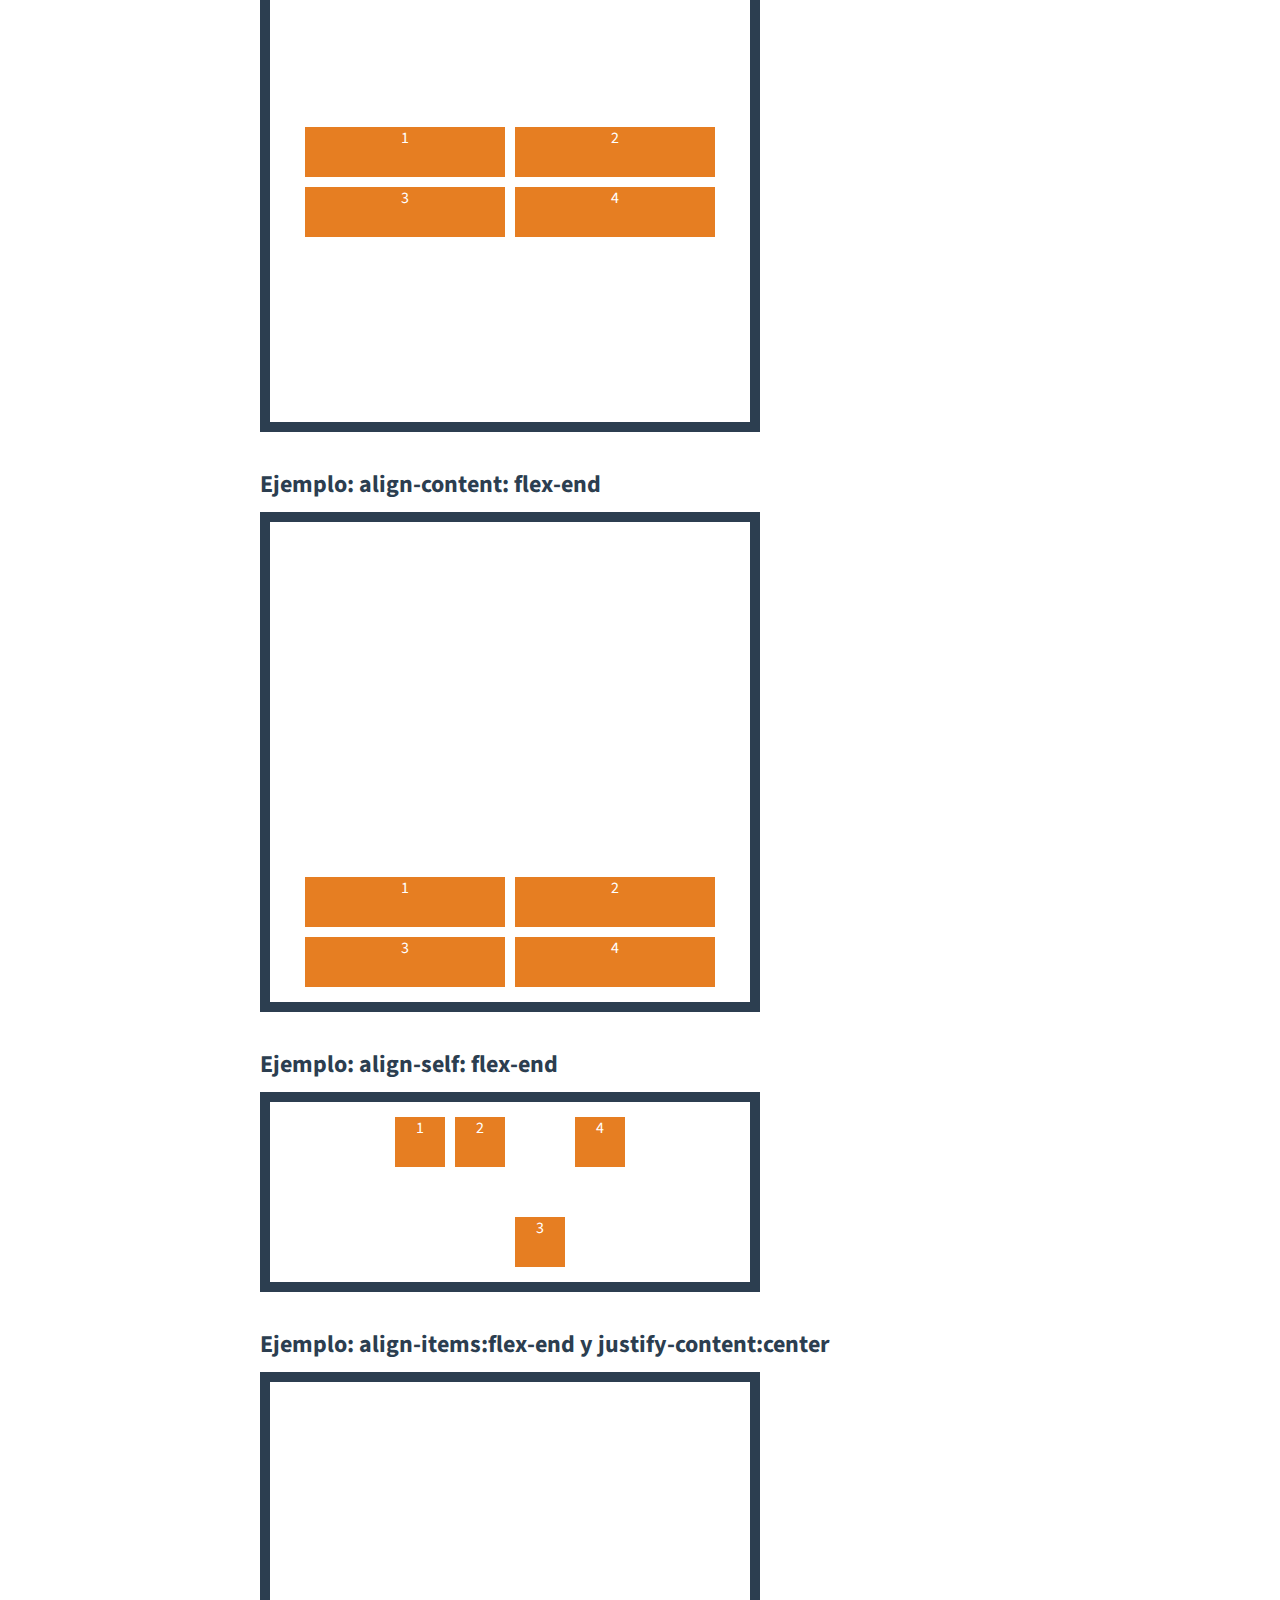
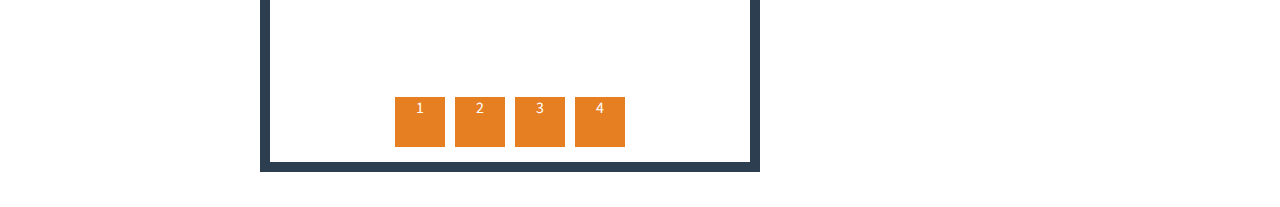
==== commit f9b6bdad: "Avance de guia" ====
--- a/flexbox.html
+++ b/flexbox.html
@@ -38,7 +38,7 @@
 		</main>
 		<section>
 			<h2 class="main-subtitle">Flex container</h2>
-			<p>Se debe definir el contexto en bloque o línea</p>
+			<p>Se debe definir si el padre contenedor trabajará en bloque o línea</p>
 			<code class="code">
 				<span class="selector">.container </span>
 				{
@@ -54,7 +54,7 @@
 		</section>
 		<section>
 			<h2 class="main-subtitle">flex-direction</h2>
-			<p>Permite establecer la dirección del eje principal</p>
+			<p>Permite establecer la dirección del eje principal. Su valor predeterminado es flex-direction: row</p>
 			<code class="code">
 				<span class="selector">
 				.container </span>{
@@ -91,7 +91,10 @@
 		</section>
 		<section>
 			<h2 class="main-subtitle">flex-wrap</h2>
-			<p>Permite determinar si puede saltarse de línea si no encaja en una línea, respetando los tamaños de los items. Caso contrario no salta de línea pero redimensiona los items</p>
+			<p>Su valor predeterminado de flex-wrap es nowrap</p>
+			<p>- wrap: Permite determinar si puede saltar de línea los elementos si no encaja en una línea, respetando los tamaños de los items. </p>
+			<p>- nowrap: No salta de línea pero redimensiona los items haciendo encajar en una línea.</p>
+			<p>- wrap-reverse: Las filas son opuestas más no los items.</p>
 			<code class="code">
 				<span class="selector">
 				.container </span>{
@@ -119,17 +122,26 @@
 			</div>
 		</section>		
 		<section>
-			<div class="example">
-				<h2>flex-flow</h2>
-				<div class="contenedor flex-content3">
-					<div class="elemento element-flex3">1</div>
-					<div class="elemento element-flex3">2</div>
-					<div class="elemento element-flex3">3</div>
-					<div class="elemento element-flex3">4</div>
-				</div>
-			</div>
-			<div class="example">
-				<h2>justify-content:flex-end </h2>
+			<h2 class="main-subtitle">flex-flow</h2>
+			<p>Es el shorthand de flex-direction y flex-wrap. El valor por defecto es flex-flow: row nowrap</p>
+			<p>Ejemplo: flex-flow: row wrap-reverse</p>
+			<div class="contenedor flex-content3">
+				<div class="elemento element-flex3">1</div>
+				<div class="elemento element-flex3">2</div>
+				<div class="elemento element-flex3">3</div>
+				<div class="elemento element-flex3">4</div>
+			</div>
+		</section>
+		<section>
+			<h2 class="main-subtitle">justify-content</h2>
+			<p>Alinea los items en el eje principal que estan dentro de un contenedor. El valor por defecto es justify-content: flex-start</p>
+			<div class="example">
+				<code class="code">
+					<span class="selector">
+					.container </span>{
+						<span class="property">justify-content</span>: <span class="value">flex-end</span>;
+					}
+				</code>
 				<div class="contenedor flex-content4">
 					<div class="elemento element-flex4">1</div>
 					<div class="elemento element-flex4">2</div>
@@ -138,7 +150,12 @@
 				</div>
 			</div>
 			<div class="example">
-				<h2>Ejemplo: justify-content:center</h2>
+				<code class="code">
+					<span class="selector">
+					.container </span>{
+						<span class="property">justify-content</span>: <span class="value">center</span>;
+					}
+				</code>	
 				<div class="contenedor flex-content5">
 					<div class="elemento element-flex5">1</div>
 					<div class="elemento element-flex5">2</div>
@@ -147,7 +164,12 @@
 				</div>
 			</div>
 			<div class="example">
-				<h2>Ejemplo: justify-content:space-around</h2>
+				<code class="code">
+					<span class="selector">
+					.container </span>{
+						<span class="property">justify-content</span>: <span class="value">space-around</span>;
+					}
+				</code>	
 				<div class="contenedor flex-content6">
 					<div class="elemento element-flex6">1</div>
 					<div class="elemento element-flex6">2</div>
@@ -156,23 +178,31 @@
 				</div>
 			</div>
 			<div class="example">
-				<h2>Ejemplo: justify-content:space-between</h2>
+				<code class="code">
+					<span class="selector">
+					.container </span>{
+						<span class="property">justify-content</span>: <span class="value">space-between</span>;
+					}
+				</code>	
 				<div class="contenedor flex-content7">
 					<div class="elemento element-flex7">1</div>
 					<div class="elemento element-flex7">2</div>
 					<div class="elemento element-flex7">3</div>
 					<div class="elemento element-flex7">4</div>
 				</div>
-			</div>
-			<div class="example">
-				<h2>Ejemplo: justify-content:space-between</h2>
 				<div class="contenedor flex-content8">
 					<div class="elemento element-flex8">1</div>
 					<div class="elemento element-flex8">2</div>
 				</div>
 			</div>
 			<div class="example">
-				<h2>Ejemplo: align-items:flex-end y justify-content:center</h2>
+				<code class="code">
+					<span class="selector">
+					.container </span>{
+						<span class="property">justify-content</span>: <span class="value">space-evenly</span>;
+					}
+				</code>
+				<p>Los elementos se distribuyen de modo que el espacio entre dos elementos (y el espacio hasta los bordes) sea igual.</p>
 				<div class="contenedor flex-content9">
 					<div class="elemento element-flex9">1</div>
 					<div class="elemento element-flex9">2</div>
@@ -180,6 +210,17 @@
 					<div class="elemento element-flex9">4</div>
 				</div>
 			</div>
+		</section>	
+		<section>
+			<h2 class="main-subtitle">align-items</h2>
+			<p>Alinea los items en el eje secundario. El valor por defecto es </p>
+		</section>
+		<section>
+			<h2 class="main-subtitle">align-content</h2>
+			<p>Alinea los las líneas. El valor por defecto es </p>
+		</section>
+		<section>
+			
 			<div class="example">
 				<h2>Ejemplo: align-items:center</h2>
 				<div class="contenedor flex-content10">
@@ -243,6 +284,15 @@
 					<div class="elemento element-flex16">4</div>
 				</div>
 			</div>
+			<div class="example">
+				<h2>Ejemplo: align-items:flex-end y justify-content:center</h2>
+				<div class="contenedor flex-content17">
+					<div class="elemento element-flex17">1</div>
+					<div class="elemento element-flex17">2</div>
+					<div class="elemento element-flex17">3</div>
+					<div class="elemento element-flex17">4</div>
+				</div>
+			</div>
 		</section>
 	</div>
 </body>
--- a/css/flexbox.css
+++ b/css/flexbox.css
@@ -1,5 +1,3 @@
-
-
 		.contenedor { 
 			width: 300px;
 			height: 200px;
@@ -16,6 +14,10 @@
 			text-align: center;
 		}
 
+		.example {
+			margin-bottom: 35px;
+		}
+
 		.element-flex1 {
 			width: 30px;
 			height: 30px;
@@ -32,7 +34,7 @@
 			/* Si un elemento no cabe lo baja si es wrap, si es no-wrap se ajusta a una linea no respeta el ancho y no los centra, va de izquierda a derecha*/
 			/* flex-wrap: no-wrap | wrap | wrap-reverse */
 			flex-wrap: wrap;
-			height: 120px;
+			height: 150px;
 		}
 
 		.element-flex2 {
@@ -43,62 +45,91 @@
 		.flex-content3 {
 			display: flex;
 			/* flex-flow: Es un atajo de flex-direction y flex-wrap */
-			flex-flow: row wrap;
+			flex-flow: row wrap-reverse;
+			height: 150px;
 		}
 
 		.element-flex3 {
-			width: 50px;
-			height: 50px;
+			width: 150px;
+			height: 30px;
 		}
 
 		.flex-content4 {
 			display: flex;
 			/* justify-content: flex-start | flex-end | center | space-around | space-between */
 			justify-content: flex-end;
+			height: 120px;
 		}
 
 		.element-flex4 {
-			width: 50px;
-			height: 50px;
+			width: 30px;
+			height: 30px;
 		}
 
 		.flex-content5 {
 			display: flex;
 			justify-content: center;
+			height: 120px;
 		}
 
 		.element-flex5 {
-			width: 50px;
-			height: 50px;
-		}
-
-		.flex-content6 {
+			width: 30px;
+			height: 30px;
+		}
+
+		.contenedor.flex-content6 {
 			display: flex;
 			justify-content: space-around;
+			height: 120px;
+			padding: 5px 0;
 		}
 
 		.element-flex6 {
-			width: 50px;
-			height: 50px;
+			width: 30px;
+			height: 30px;
+			margin: 0;
 		}
 		
-		.flex-content7 {
+		.contenedor.flex-content7 {
 			display: flex;
 			justify-content: space-between;
-		}
+			height: 120px;
+			padding: 5px 0;
+		}
+
 		.element-flex7 {
-			width: 50px;
-			height: 50px;
-		}
-		.flex-content8 {
+			width: 30px;
+			height: 30px;
+			margin: 0;
+		}
+
+		.contenedor.flex-content8 {
 			display: flex;
 			justify-content: space-between;
-		}
+			height: 120px;
+			padding: 5px 0;
+		}
+
 		.element-flex8 {
-			width: 50px;
-			height: 50px;
-		}
-		.flex-content9 {
+			width: 30px;
+			height: 30px;
+			margin: 0;
+		}
+
+		.contenedor.flex-content9 {
+			display: flex;
+			justify-content: space-evenly;
+			height: 120px;
+			padding: 5px 0;
+		}
+
+		.element-flex9 {
+			width: 30px;
+			height: 30px;
+			margin: 0;
+		}
+
+		.flex-content17 {
 			display: flex;
 			height: 400px;
 			/* Posicionar verticalmente, en una sola linea */
@@ -106,7 +137,7 @@
 			align-items: flex-end;
 			justify-content: center;
 		}
-		.element-flex9 {
+		.element-flex17 {
 			width: 50px;
 			height: 50px;
 		}
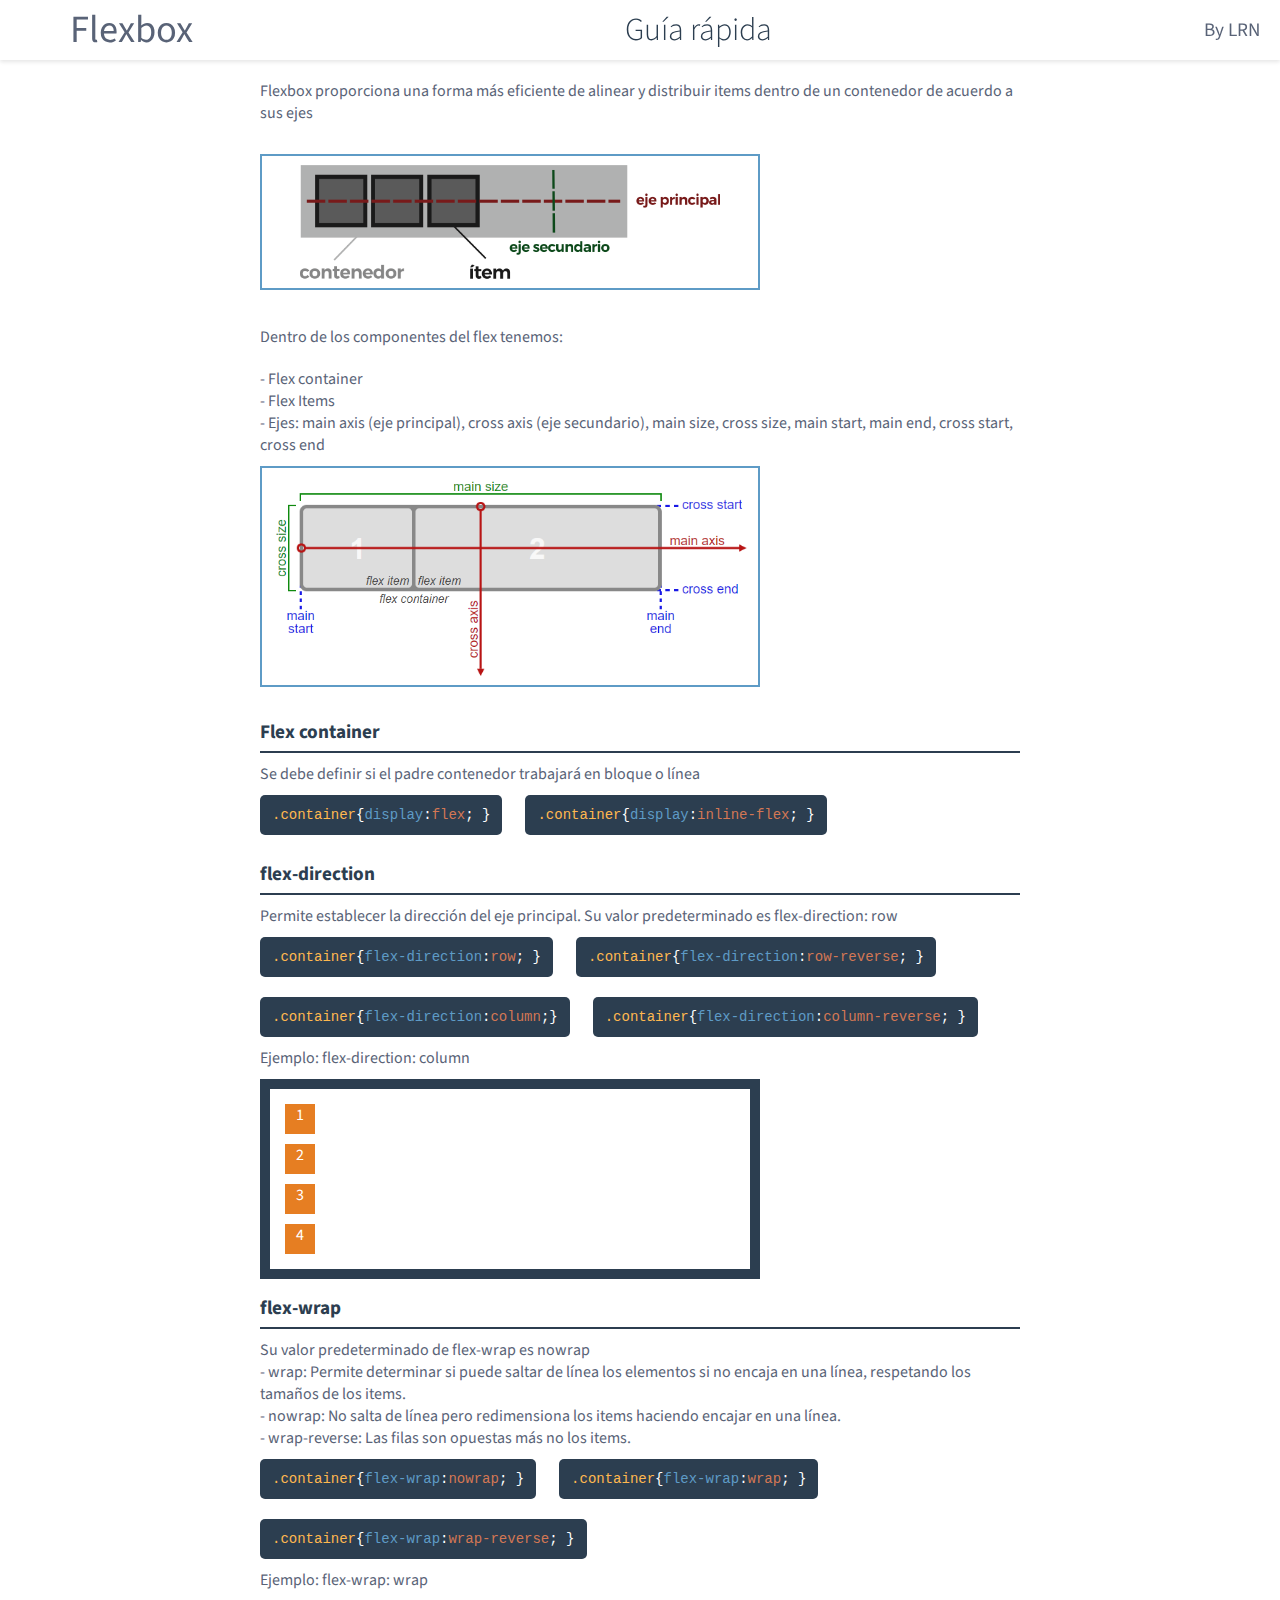
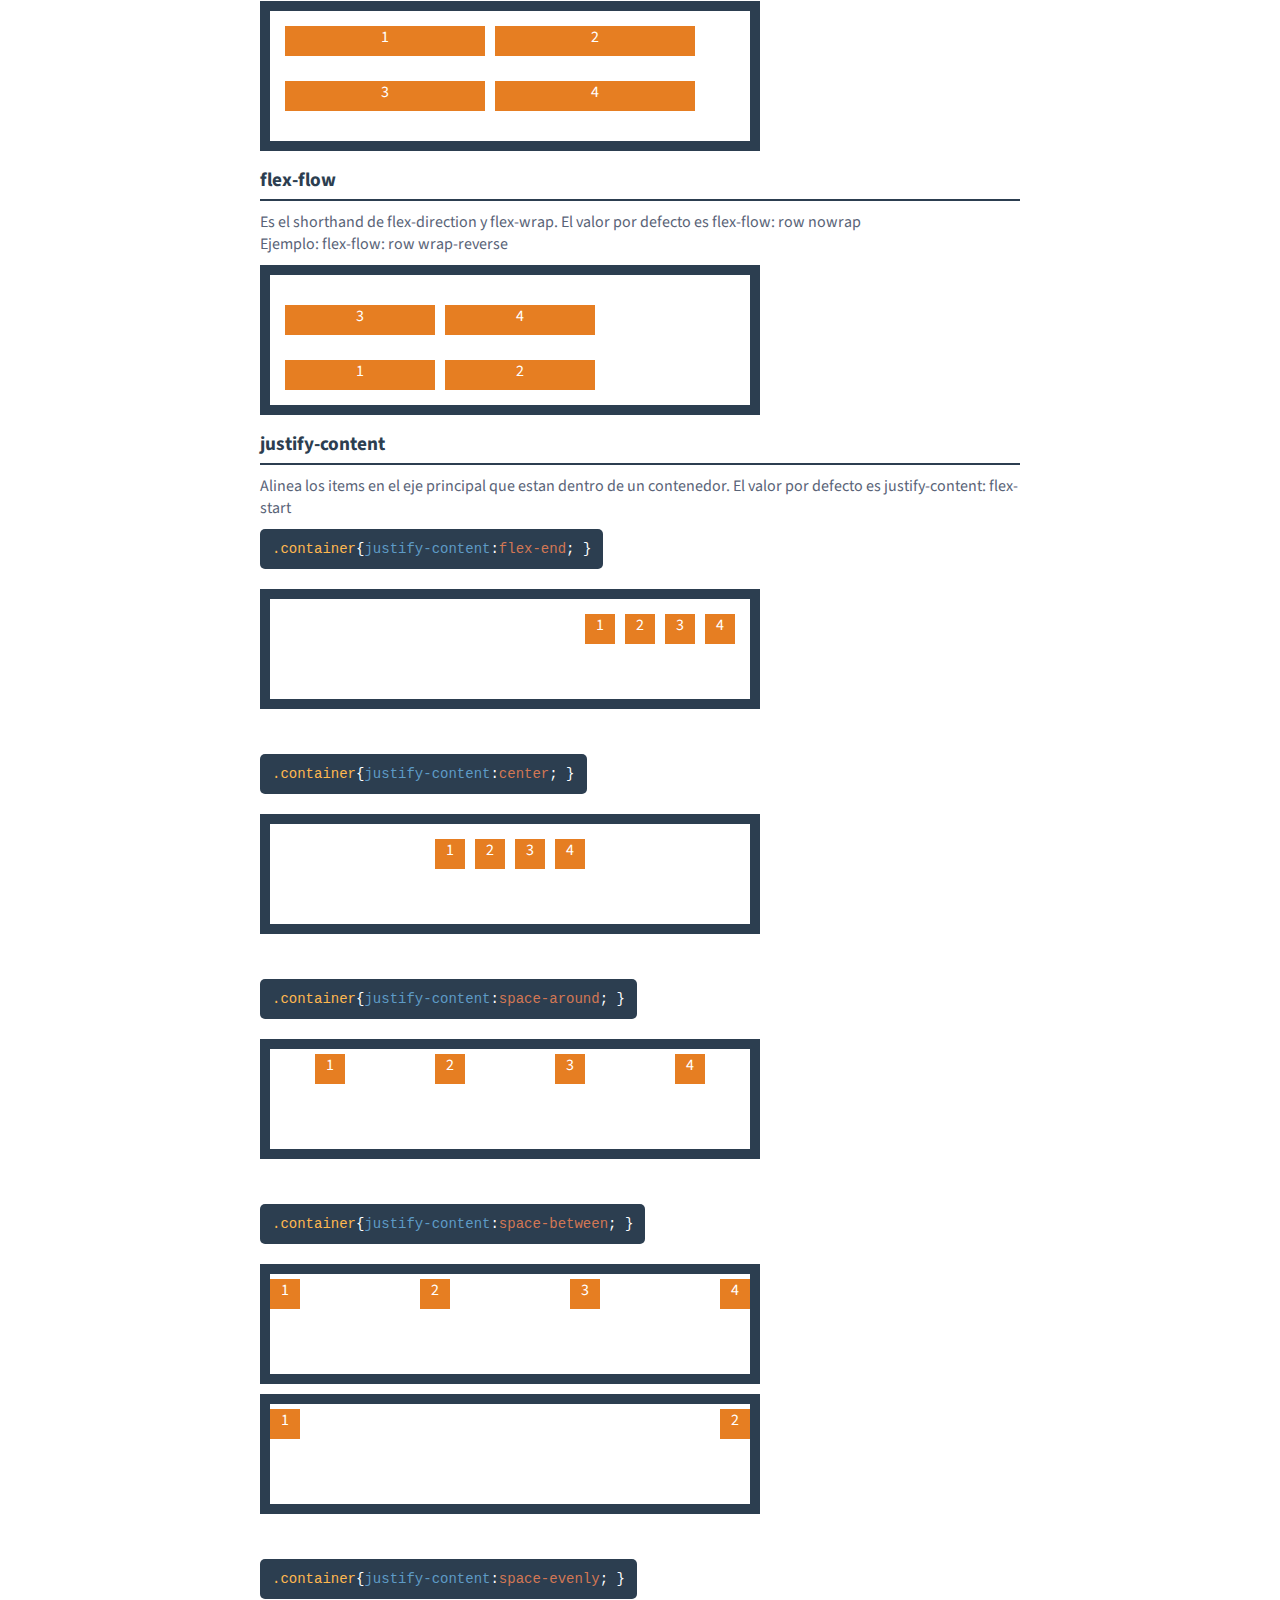
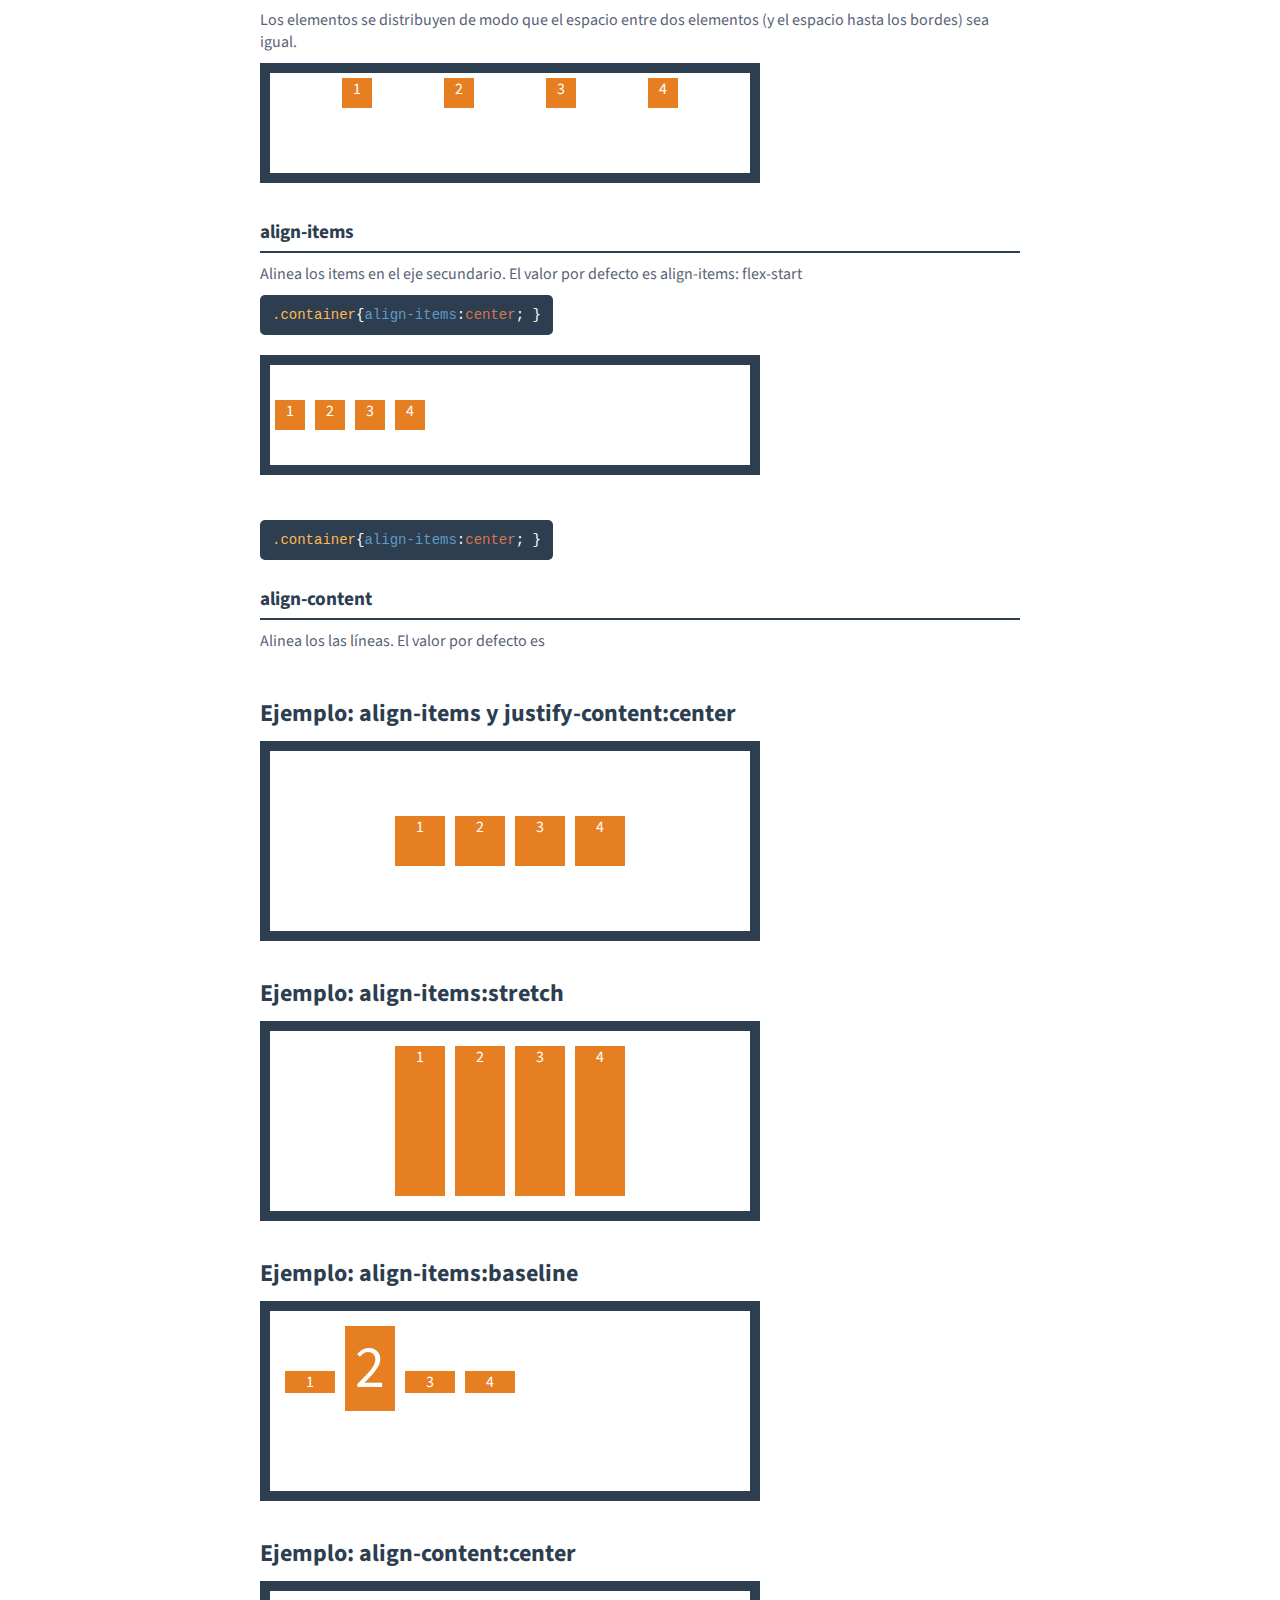
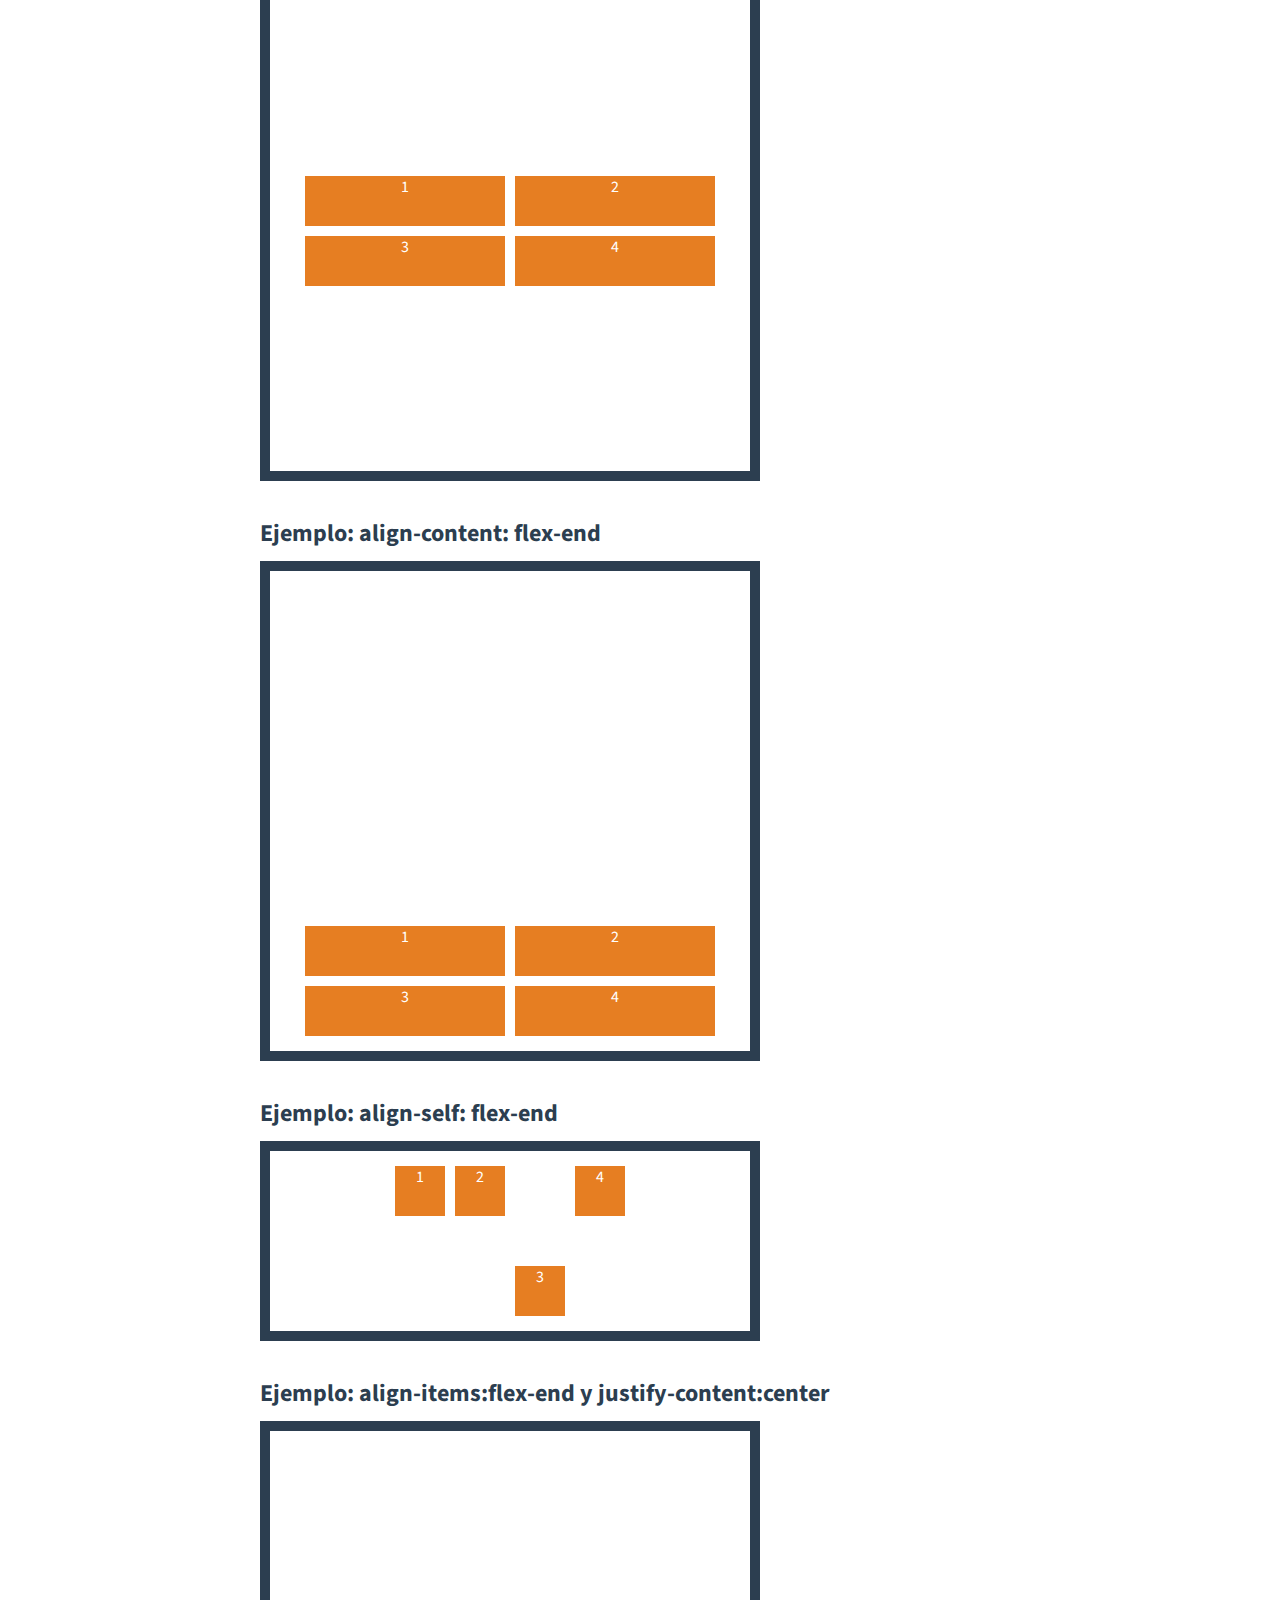
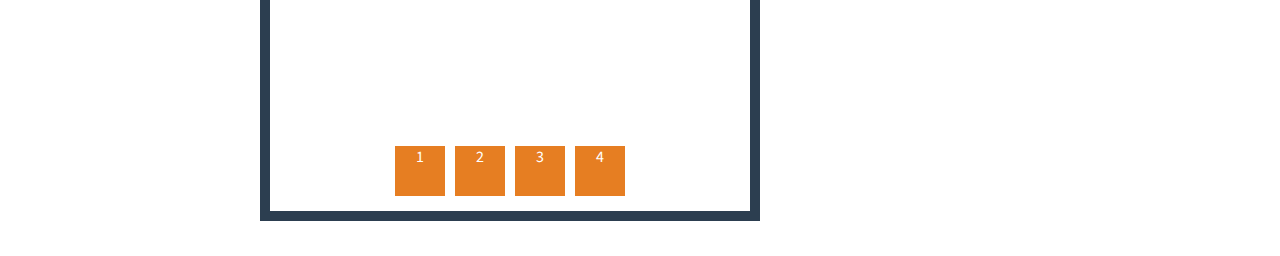
==== commit bf256db4: "Avance de guia" ====
--- a/flexbox.html
+++ b/flexbox.html
@@ -213,16 +213,14 @@
 		</section>	
 		<section>
 			<h2 class="main-subtitle">align-items</h2>
-			<p>Alinea los items en el eje secundario. El valor por defecto es </p>
-		</section>
-		<section>
-			<h2 class="main-subtitle">align-content</h2>
-			<p>Alinea los las líneas. El valor por defecto es </p>
-		</section>
-		<section>
-			
-			<div class="example">
-				<h2>Ejemplo: align-items:center</h2>
+			<p>Alinea los items en el eje secundario. El valor por defecto es align-items: flex-start </p>
+			<div class="example">
+				<code class="code">
+					<span class="selector">
+					.container </span>{
+						<span class="property">align-items</span>: <span class="value">center</span>;
+					}
+				</code>
 				<div class="contenedor flex-content10">
 					<div class="elemento element-flex10">1</div>
 					<div class="elemento element-flex10">2</div>
@@ -230,6 +228,24 @@
 					<div class="elemento element-flex10">4</div>
 				</div>
 			</div>
+			<div>
+				<code class="code">
+					<span class="selector">
+					.container </span>{
+						<span class="property">align-items</span>: <span class="value">center</span>;
+					}
+				</code>
+			</div>
+		</section>
+		<section>
+			<h2 class="main-subtitle">align-content</h2>
+			<p>Alinea los las líneas. El valor por defecto es </p>
+		</section>
+		<br>
+		<br>
+		<section>
+			
+			
 			<div class="example">
 				<h2>Ejemplo: align-items y justify-content:center</h2>
 				<div class="contenedor flex-content11">
--- a/css/flexbox.css
+++ b/css/flexbox.css
@@ -129,6 +129,18 @@
 			margin: 0;
 		}
 
+		.contenedor.flex-content10 {
+			display: flex;
+			height: 120px;
+			padding: 5px 0;
+			align-items: center;
+		}
+
+		.element-flex10 {
+			width: 30px;
+			height: 30px;
+		}
+
 		.flex-content17 {
 			display: flex;
 			height: 400px;
@@ -141,14 +153,8 @@
 			width: 50px;
 			height: 50px;
 		}
-		.flex-content10 {
-			display: flex;
-			align-items: center;
-		}
-		.element-flex10 {
-			width: 50px;
-			height: 50px;
-		}
+
+		
 		.flex-content11 {
 			display: flex;
 			justify-content: center;
